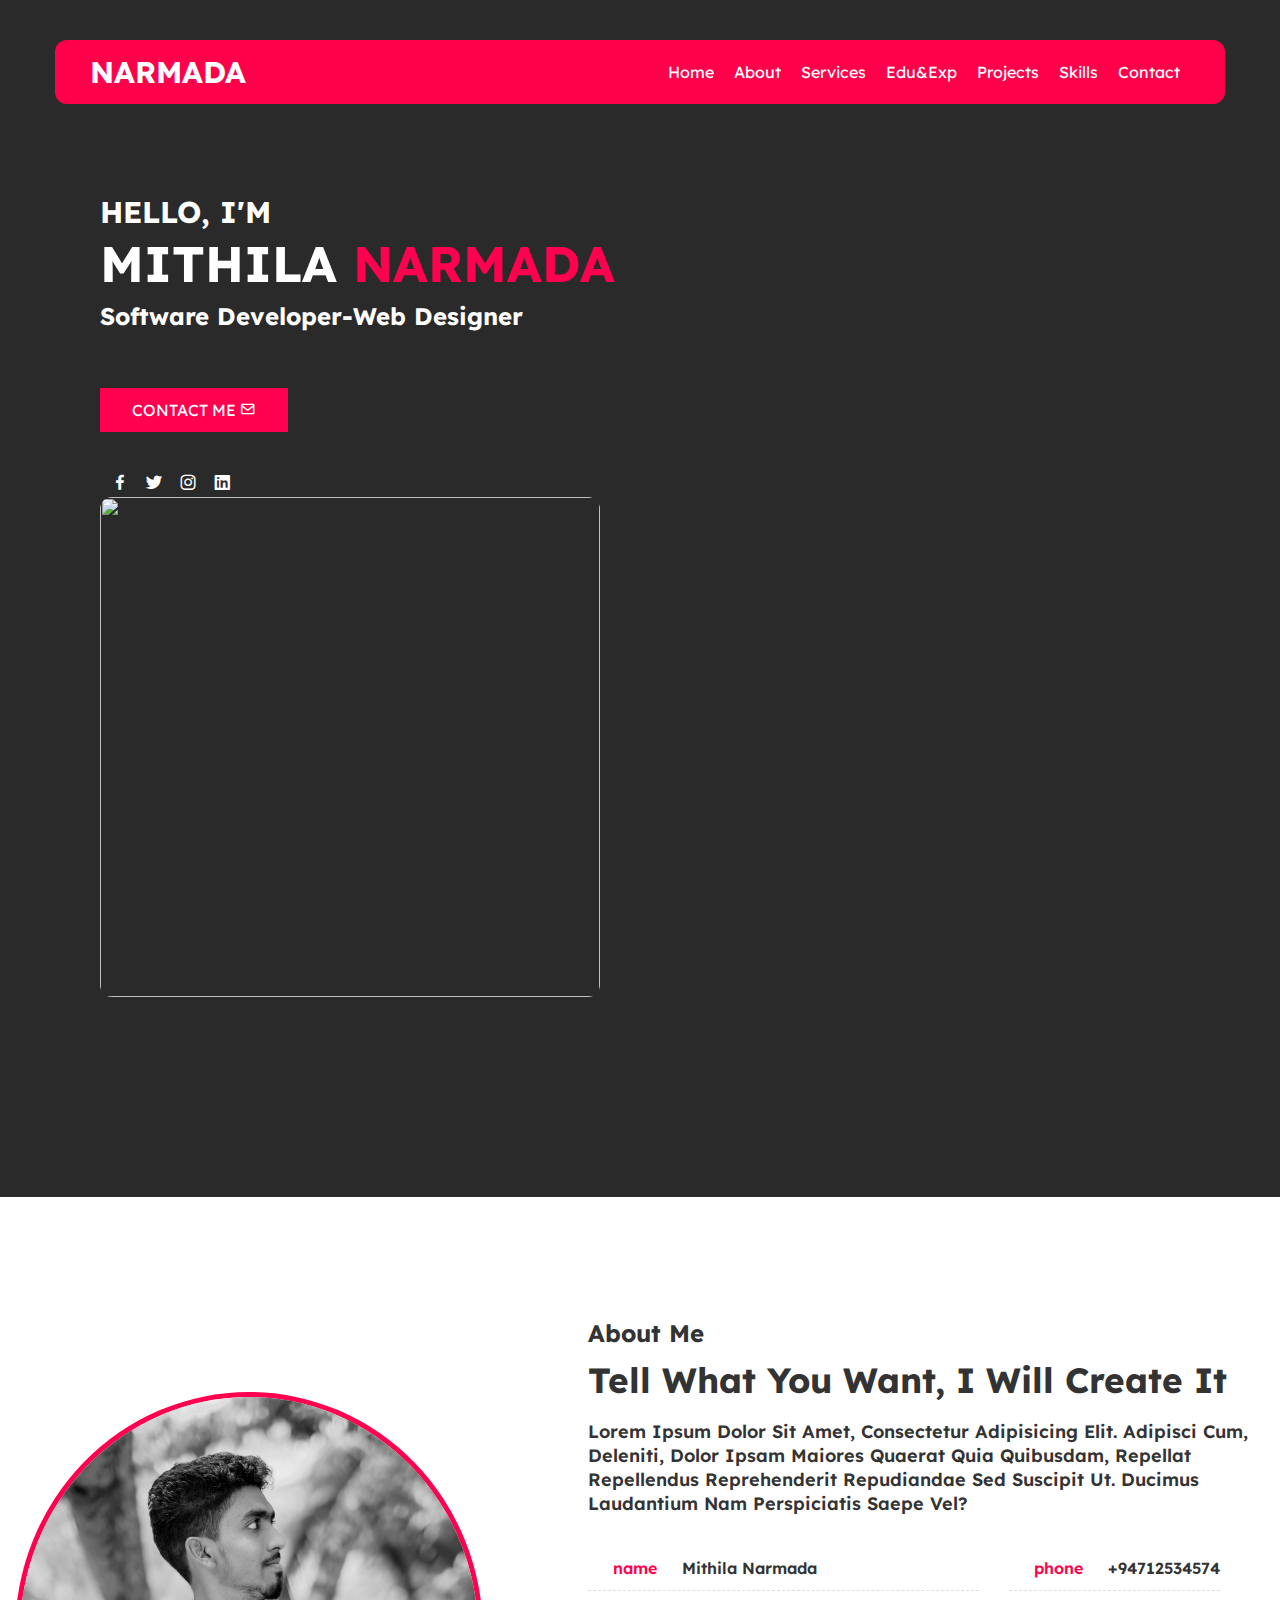
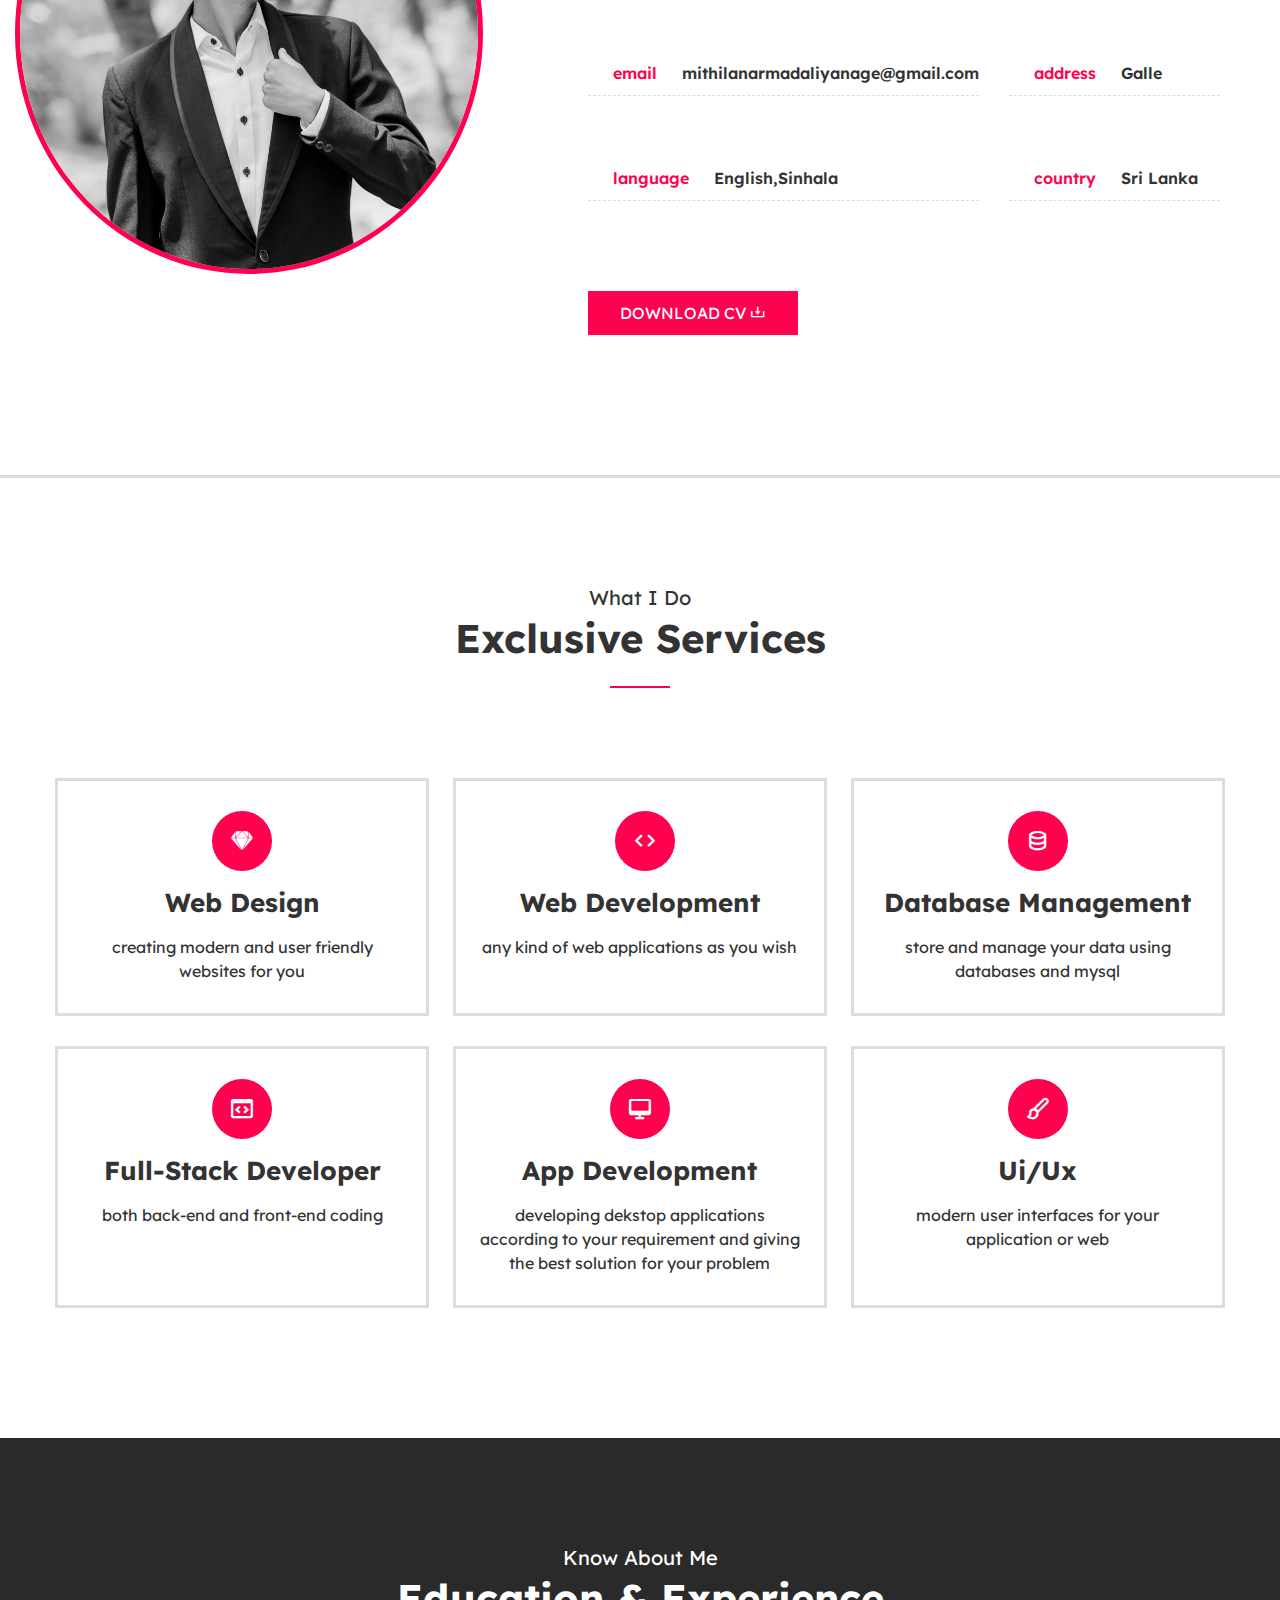
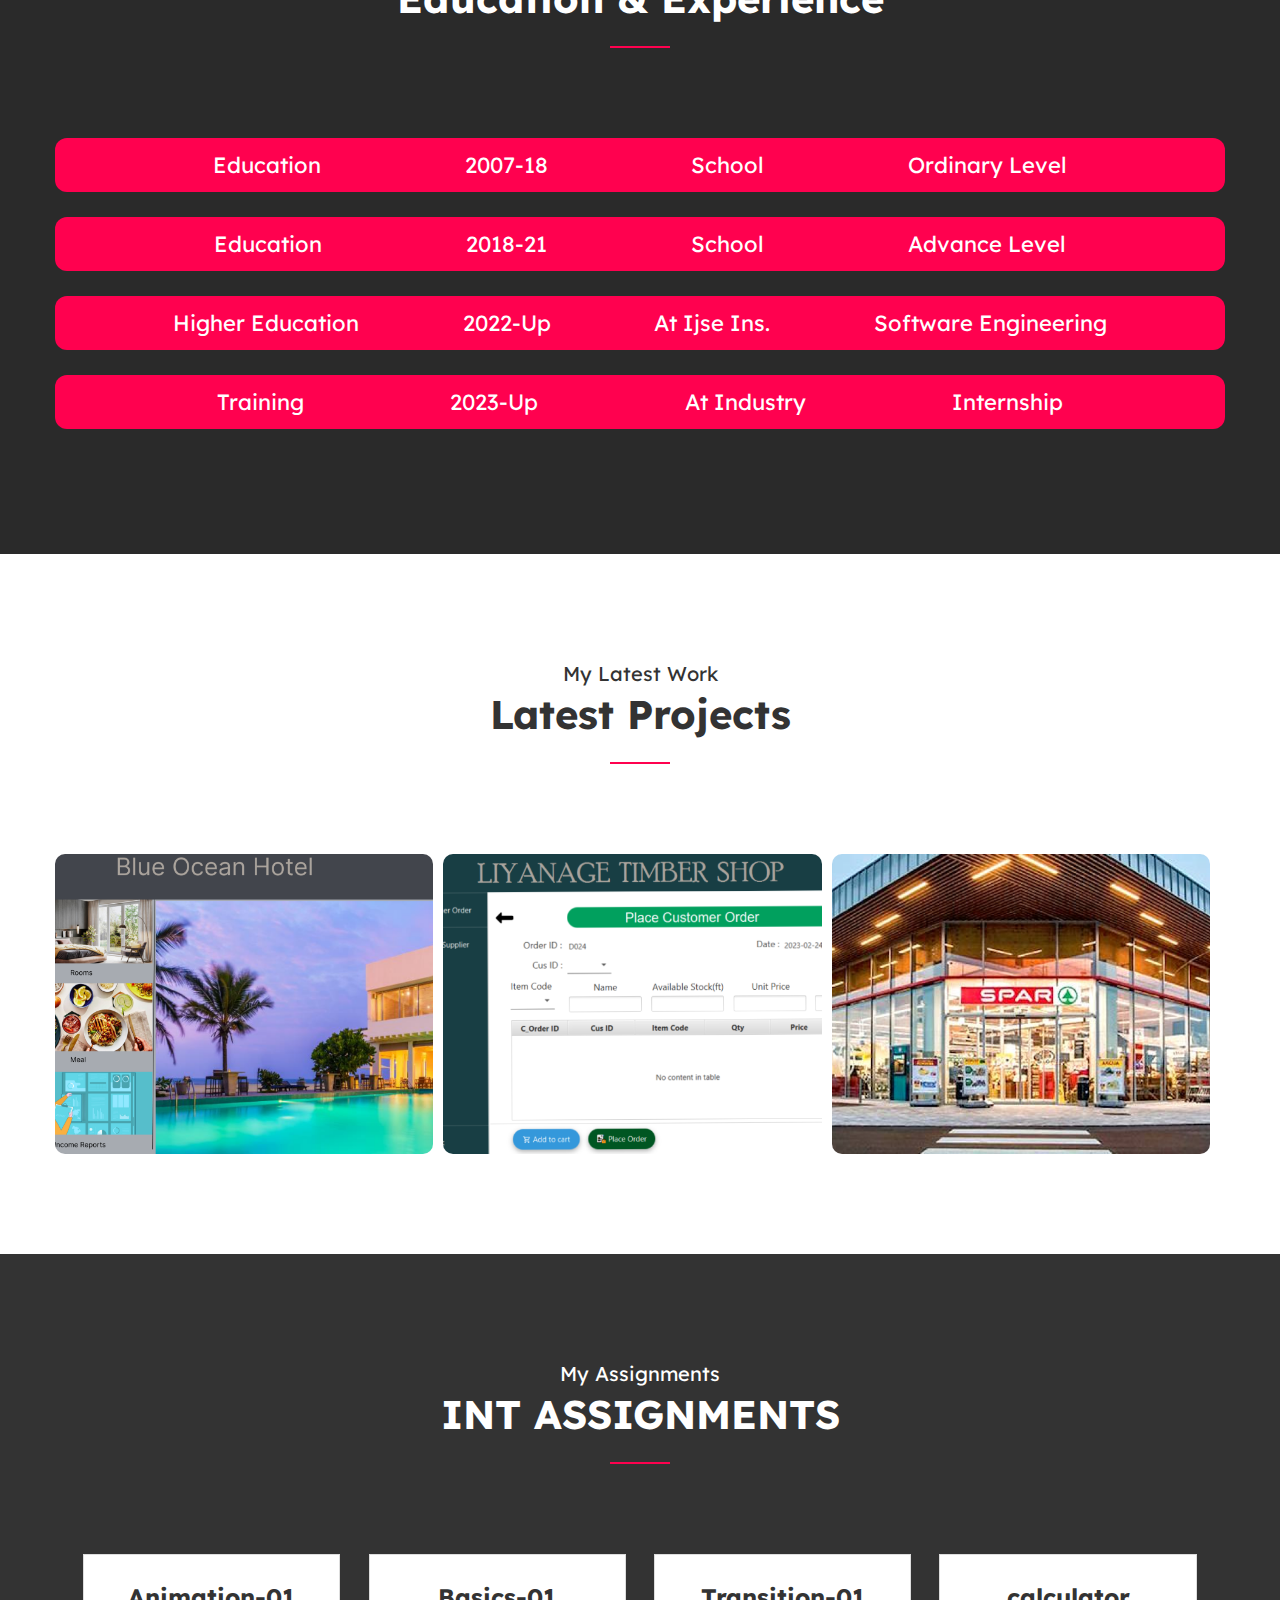
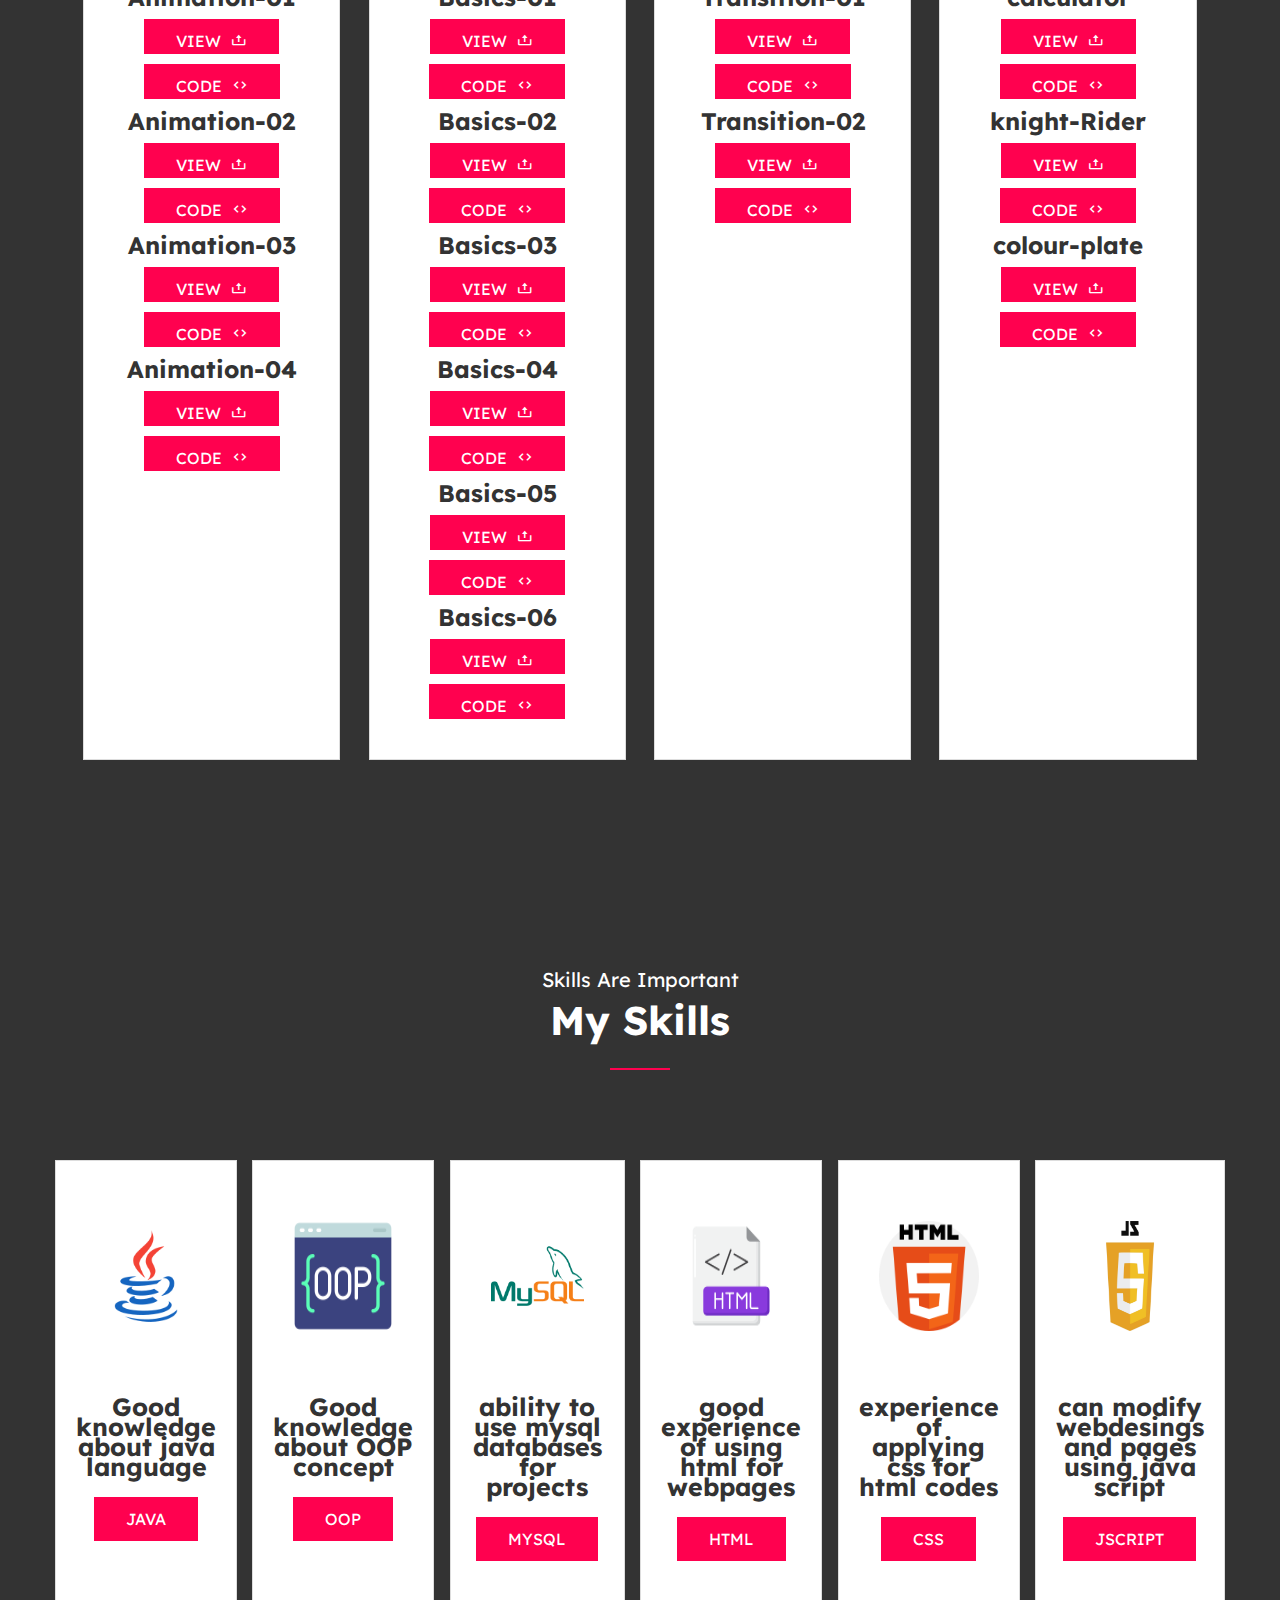
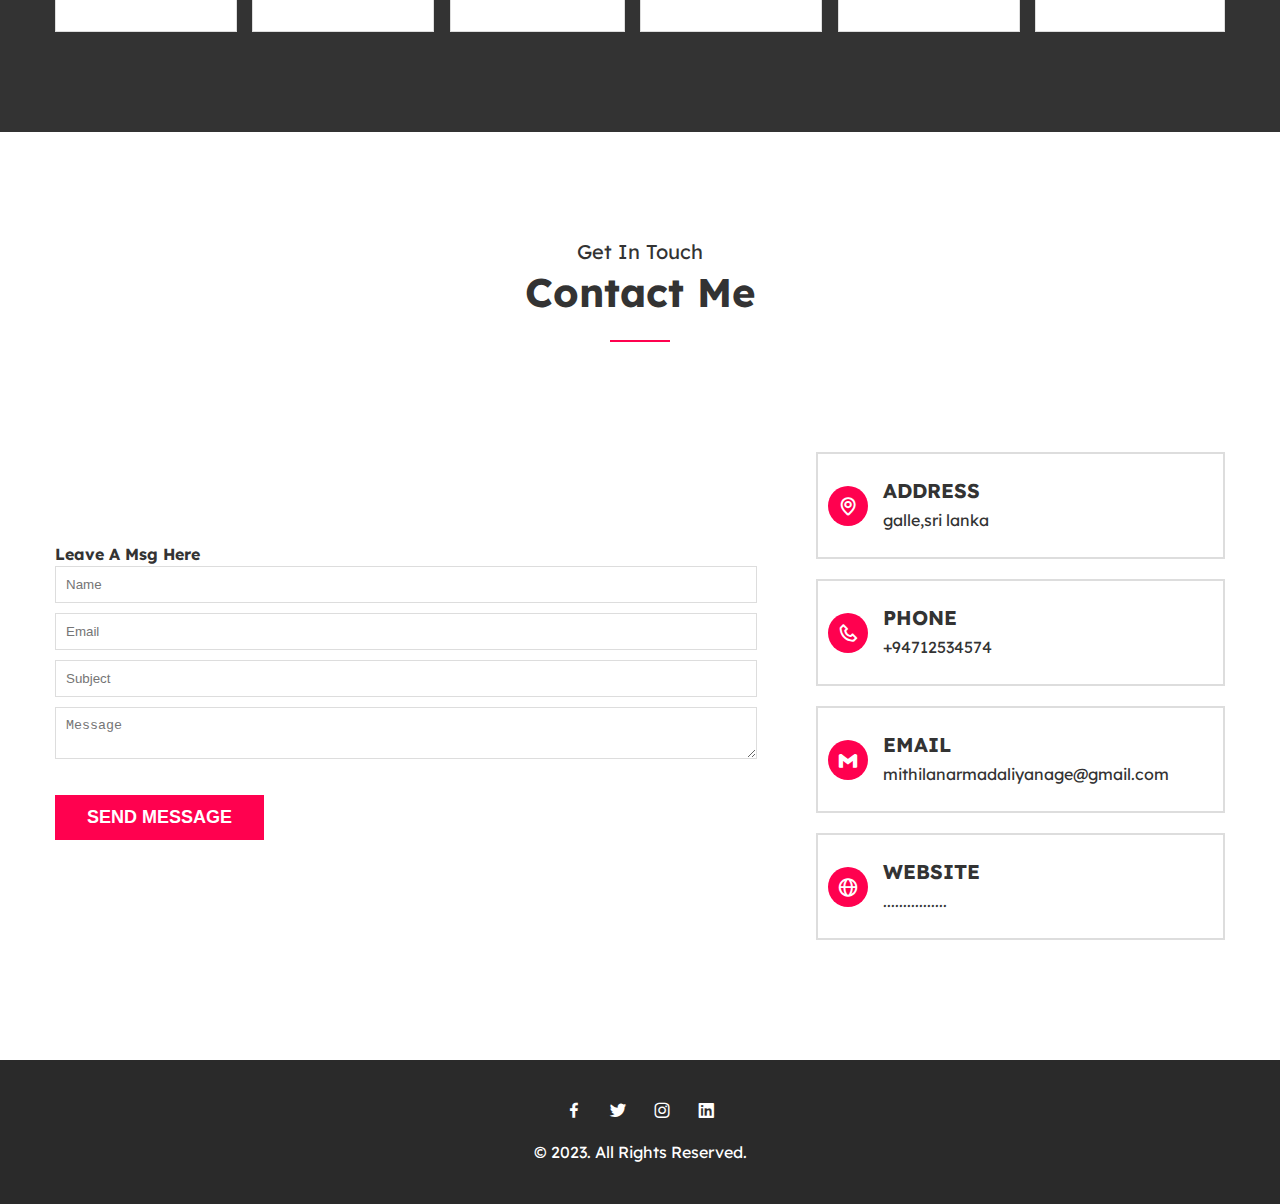
==== index.html @ ab028c6e "add assignment section" ====
<!DOCTYPE html>
<html lang="en">
<head>
    <meta charset="UTF-8">
    <title>My Profile</title>
    <link href='https://unpkg.com/boxicons@2.1.4/css/boxicons.min.css' rel='stylesheet'>
    <link rel="stylesheet" href="style.css">

</head>
<body>

<header class="header-area">
    <div class="container">
        <div class="header">
            <a href="index.html" class="logo">Narmada</a>
            <ul>
                <li><a href="#home">Home</a></li>
                <li><a href="#about">About</a></li>
                <li><a href="#services">Services</a></li>
                <li><a href="#education">Edu&Exp</a></li>
                <li><a href="#projects">Projects</a></li>
                <li><a href="#skills">Skills</a></li>
                <li><a href="#contact">Contact</a></li>
            </ul>
            <span class="menu-icon"><i class='bx bx-menu' ></i>
            </span>
        </div>
    </div>
</header>

<section class="background-area" style="" id="home">
    <div class="container">
        <div class="background">
            <div class="background-content">
                <h6>hello, i'm </h6>
                <h2>Mithila <span>Narmada</span></h2>
                <h5>software developer-web designer</h5>
                <p></p>
                <a href="#contact" class="btn">Contact Me <i class='bx bx-envelope'></i></a>
                <div class="social-link">
                    <a href="https://www.facebook.com/mithila.narmada.3/"><i class='bx bxl-facebook'></i></a>
                    <a href="https://twitter.com/Mithila_Narmada"><i class='bx bxl-twitter' ></i></a>
                    <a href="https://www.instagram.com/mithila_narmada/"><i class='bx bxl-instagram' ></i></a>
                    <a href="https://www.linkedin.com/in/mithila-narmada-a9ba9b265/"><i class='bx bxl-linkedin-square'></i></a>
                </div>
            </div>
            <div class="background-image">
                <img src="assests/IMG_3001.png" height="500px;" width="500px;" alt="">
            </div>
        </div>
    </div>
</section>

<section class="about-area" id="about">
    <div class="container">
        <div class="about">
            <div class="about-image">
            <img src="assests/Picsart_23-06-10_08-38-00-484.jpg" border-radius="50%" alt="">
        </div>
            <div class="about-content">
                <br>
                <h5>about me</h5>
                <h2>Tell What you Want,
                    I will Create It</h2>
                <p>Lorem ipsum dolor sit amet, consectetur adipisicing elit. Adipisci cum, deleniti, dolor ipsam maiores quaerat quia quibusdam, repellat repellendus reprehenderit repudiandae sed suscipit ut. Ducimus laudantium nam perspiciatis saepe vel?</p>
                    <div class="about-info">
                     <ul>
                    <li><span>name</span>Mithila Narmada</li>
                    <li><span>email</span>mithilanarmadaliyanage@gmail.com</li>
                    <li><span>language</span>English,Sinhala</li>

                    </ul>
                    <ul>
                    <li><span>phone</span>+94712534574</li>
                    <li><span>address</span>Galle</li>
                    <li><span>country</span>Sri Lanka</li>
                    </ul>
                </div>
                <a href="" class="btn">Download CV <i class='bx bx-download'></i></a>
            </div>
        </div>
    </div>
</section>

<section class="services-area" id="services">
    <div class="container">
        <div class="section-title">
            <span>What i do</span>
            <h4>exclusive services</h4>
        </div>
        <div class="services">
            <div class="single-service">
                <i class='bx bxl-sketch'></i>
                <h4>web design</h4>
                <p>creating modern and user friendly websites for you</p>
            </div>

            <div class="single-service">
                <i class='bx bx-code' ></i>
                <h4>web development</h4>
                <p>any kind of web applications as you wish</p>
            </div>

            <div class="single-service">
                <i class='bx bx-data' ></i>
                <h4>database management</h4>
                <p>store and manage your data using databases and mysql</p>
            </div>

            <div class="single-service">
                <i class='bx bx-code-block'></i>
                <h4>Full-stack developer </h4>
                <p>both back-end and front-end coding</p>
            </div>

            <div class="single-service">
                <i class='bx bx-desktop' ></i>
                <h4>App development</h4>
                <p>developing dekstop applications according to your requirement and giving the best solution for your problem</p>
            </div>

            <div class="single-service">
                <i class='bx bx-paint' ></i>
                <h4>ui/ux</h4>
                <p>modern user interfaces for your application or web</p>
            </div>
        </div>
    </div>
</section>

<section class="education-area" id="education">
    <div class="container">
        <div class="section-title">
            <span>Know about me</span>
            <h4>education & experience</h4>
        </div>
        <div class="education">
            <div class="single-education">
                <span>education</span>
                <span>2007-18</span>
                <span>School</span>
                <span>ordinary level</span>
            </div>
            <div class="single-education">
                <span>education</span>
                <span>2018-21</span>
                <span>School</span>
                <span>Advance level</span>
            </div>
            <div class="single-education">
                <span>Higher Education</span>
                <span>2022-Up</span>
                <span>at ijse ins.</span>
                <span>software engineering</span>
            </div>
            <div class="single-education">
                <span>Training</span>
                <span>2023-Up</span>
                <span>at industry</span>
                <span>Internship</span>
            </div>
        </div>
    </div>
</section>

<section class="projects-area" id="projects">
    <div class="container">
        <div class="section-title">
            <span>my latest work</span>
            <h4>latest projects</h4>
        </div>
        <div class="projects">
            <div class="single-project" style="background-image:url('assests/img.png');">
                <div class="project-content">
                    <i class='bx bx-link-external' ></i>
                    <h4>Blue Ocean Hotel</h4>
                    <p>hhhhhhhhhhhhhhhhh hhhhhhhhhhhhhhh hhhhhhhhhhhhhhhhh</p>
                </div>
            </div>

            <div class="single-project" style="background-image:url('assests/img_1.png');">
                <div class="project-content">
                    <i class='bx bx-link-external' ></i>
                    <h4>Timber Shop</h4>
                    <p>hhhhhhhhhhhhhhhhh hhhhhhhhhhhhhhh hhhhhhhhhhhhhhhhh</p>
                </div>
            </div>

            <div class="single-project" style="background-image:url('assests/img_2.png');">
                <div class="project-content">
                    <i class='bx bx-link-external' ></i>
                    <h4>Thogakade MVC</h4>
                    <p>hhhhhhhhhhhhhhhhh hhhhhhhhhhhhhhh hhhhhhhhhhhhhhhhh</p>
                </div>
            </div>
        </div>
    </div>
</section>


<section class="assignment-area" id="assignments">
    <div class="container">
        <div class="section-title">
            <span>my assignments</span>
            <h4>INT ASSIGNMENTS</h4>
        </div>

        <div class="assignments">
            <div class="assignment-form">
                <div class="single-assignment">
                    <h2>Animation-01</h2><span><a href="" class="button">view<i class='bx bx-upload'></i></a><a href="" class="button">code<i class='bx bx-code' ></i></a></span>
                    <h2>Animation-02</h2><span><a href="" class="button">view<i class='bx bx-upload'></i></a><a href="" class="button">code<i class='bx bx-code' ></i></a></span>
                    <h2>Animation-03</h2><span><a href="" class="button">view<i class='bx bx-upload'></i></a><a href="" class="button">code<i class='bx bx-code' ></i></a></span>
                    <h2>Animation-04</h2><span><a href="" class="button">view<i class='bx bx-upload'></i></a><a href="" class="button">code<i class='bx bx-code' ></i></a></span>
                </div>
                <div class="single-assignment">
                    <h2>Basics-01</h2><span><a href="" class="button">view<i class='bx bx-upload'></i></a><a href="" class="button">code<i class='bx bx-code' ></i></a></span>
                    <h2>Basics-02</h2><span><a href="" class="button">view<i class='bx bx-upload'></i></a><a href="" class="button">code<i class='bx bx-code' ></i></a></span>
                    <h2>Basics-03</h2><span><a href="" class="button">view<i class='bx bx-upload'></i></a><a href="" class="button">code<i class='bx bx-code' ></i></a></span>
                    <h2>Basics-04</h2><span><a href="" class="button">view<i class='bx bx-upload'></i></a><a href="" class="button">code<i class='bx bx-code' ></i></a></span>
                    <h2>Basics-05</h2><span><a href="" class="button">view<i class='bx bx-upload'></i></a><a href="" class="button">code<i class='bx bx-code' ></i></a></span>
                    <h2>Basics-06</h2><span><a href="" class="button">view<i class='bx bx-upload'></i></a><a href="" class="button">code<i class='bx bx-code' ></i></a></span>
                </div>
                <div class="single-assignment">
                    <h2>Transition-01</h2><span><a href="" class="button">view<i class='bx bx-upload'></i></a><a href="" class="button">code<i class='bx bx-code' ></i></a></span>
                    <h2>Transition-02</h2><span><a href="" class="button">view<i class='bx bx-upload'></i></a><a href="" class="button">code<i class='bx bx-code' ></i></a></span>
                    <!--<h2>Animation-01</h2><span><a href="" class="button">view</a><a href="" class="button">code</a></span>
                    <h2>Animation-01</h2><span><a href="" class="button">view</a><a href="" class="button">code</a></span>-->
                </div>
                <div class="single-assignment">
                    <h2>calculator</h2><span><a href="" class="button">view<i class='bx bx-upload'></i></a><a href="" class="button">code<i class='bx bx-code' ></i></a></span>
                    <h2>knight-Rider</h2><span><a href="" class="button">view<i class='bx bx-upload'></i></a><a href="" class="button">code<i class='bx bx-code' ></i></a></span>
                    <h2>colour-plate</h2><span><a href="" class="button">view<i class='bx bx-upload'></i></a><a href="" class="button">code<i class='bx bx-code' ></i></a></span>
                    <!--<h2>Animation-01</h2><span><a href="" class="button">view</a><a href="" class="button">code</a></span>-->
                </div>
               <!-- <div class="single-assignment">
                    <h2>Animation-01</h2><span><a href="" class="button">view</a><a href="" class="button">code</a></span>
                    <h2>Animation-01</h2><span><a href="" class="button">view</a><a href="" class="button">code</a></span>
                    <h2>Animation-01</h2><span><a href="" class="button">view</a><a href="" class="button">code</a></span>
                    <h2>Animation-01</h2><span><a href="" class="button">view</a><a href="" class="button">code</a></span>
                </div>-->


            </div>
        </div>


    </div>
</section>


<section class="skills-area" id="skills">
    <div class="container">
        <div class="section-title">
            <span>skills are important</span>
            <h4>My Skills</h4>
        </div>
        <div class="skills">
            <div class="single-skill">
                <img  src="assests/icons8-java-144.png" class="skill-image">
                <h4>Good knowledge about java language</h4>
                <a href="" class="btn">java</a>
            </div>

            <div class="single-skill">
                <img  src="assests/icons8-object-100.png" class="skill-image">
                <h4>Good knowledge about OOP concept</h4>
                <a href="" class="btn">OOP</a>
            </div>

            <div class="single-skill">
                <img  src="assests/icons8-mysql-logo-144.png" class="skill-image">
                <h4>ability to use mysql databases for projects</h4>
                <a href="" class="btn">mysql</a>
            </div>

            <div class="single-skill">
                <img  src="assests/icons8-html-100.png" class="skill-image">
                <h4>good experience of using html for webpages</h4>
                <a href="" class="btn">html</a>
            </div>

            <div class="single-skill">
                <img  src="assests/html-5.png" class="skill-image">
                <h4>experience of applying css for html codes</h4>
                <a href="" class="btn"> css</a>
            </div>

            <div class="single-skill">
                <img  src="assests/JavaScript-logo.jpg" class="skill-image">
                <h4>can modify webdesings and pages using java script</h4>
                <a href="" class="btn">jscript</a>
            </div>
        </div>
    </div>
</section>

<section class="contact-area" id="contact">
    <div class="container">
        <div class="section-title">
            <span>get in touch</span>
            <h4>contact me</h4>
        </div>
        <div class="contact">
            <div class="contact-form">
                <h4>Leave A Msg Here</h4>
                <form>
                    <input type="text" placeholder="Name">
                    <input type="email"  placeholder="Email" >
                    <input type="text" placeholder="Subject">
                    <textarea placeholder="Message"></textarea>
                    <input type="submit" value="Send Message" class="btn">
                </form>
            </div>
            <div class="contact-info">
                <div class="single-contact">
                    <i class='bx bx-map' ></i>
                    <h4>address<span>Galle,Sri Lanka</span></h4>
                </div>

                <div class="single-contact">
                    <i class='bx bx-phone' ></i>
                    <h4>phone<span>+94712534574</span></h4>
                </div>

                <div class="single-contact">
                    <i class='bx bxl-gmail' ></i>
                    <h4>email<span>mithilanarmadaliyanage@gmail.com</span></h4>
                </div>

                <div class="single-contact">
                    <i class='bx bx-globe' ></i>
                    <h4>website<span>................</span></h4>
                </div>
            </div>

        </div>


    </div>
</section>

<footer class="footer-area">
    <div class="container">
       <a href="https://www.facebook.com/mithila.narmada.3/"><i class='bx bxl-facebook' ></i></a>
        <a href="https://twitter.com/Mithila_Narmada"><i class='bx bxl-twitter' ></i></a>
        <a href="https://www.instagram.com/mithila_narmada/"><i class='bx bxl-instagram' ></i></a>
        <a href="https://www.linkedin.com/in/mithila-narmada-a9ba9b265/"><i class='bx bxl-linkedin-square' ></i></a>
        <p>&copy; 2023. all rights reserved.</p>
    </div>
</footer>
<script src="https://code.jquery.com/jquery-3.7.0.min.js" integrity="sha256-2Pmvv0kuTBOenSvLm6bvfBSSHrUJ+3A7x6P5Ebd07/g=" crossorigin="anonymous"></script>
<script src="main.js"></script>
</body>
</html>
---- style.css ----
@import url('https://fonts.googleapis.com/css2?family=Lexend:wght@400;500;600;700;800&display=swap');

*{
margin:0;
padding:0;
box-sizing: border-box;
text-decoration:none;
scroll-behavior: smooth;
}


img{
max-width: 100%;
border-radius: 12px;
}

.container{
width :1170px;
margin: 0 auto;
}

body{
font-family: 'Lexend', sans-serif;
font-size: 16px;
line-height:24px;
font-weight: 400;
color: #333;
}

.header {
    background-color: #ff014b;
    padding: 20px 35px;
    border-radius: 12px;
    display: flex;
    justify-content: space-between;
    align-items: center;
}

.header-area{
position:absolute;
left:0;
right:0;
z-index:9;
top:40px;

}


.logo {
    text-transform: uppercase;
    color: #fff;
    font-size: 30px;
    font-weight: 700;
}

.header ul {
    list-style: none;
    display: flex;
}

.header ul li {
    margin: 0 10px;
}

.header ul li a {
    color: #fff;
    transition: .3s;
}

.header ul li a:hover {
   color:#333;

}

.social-link a{
font-size: 20px;
color: #fff;
margin-left: 10px;
transition: .3s;
}
.social-link a:hover{
color: #333;
}
.menu-icon i{
color:#fff;
font-size;25px;
cursor:pointer;
}
.menu-icon{
display:none;
}
.background-area {
    padding: 200px 100px;
    background-size: cover;
    background-position: center;
    background-color: #2a2a2a;
    color: #fff;
    transition:.3s;
}
.header-area.sticky {
     top: 0;
    position: fixed;
    background-color: #ff014f;
}
.background {
    display: flex;
    align-items: center;
    flex-wrap: wrap;
    justify-content: space-between;
}
.background-image {
    flex-basis: 40%;
    height:500px;
    width:500px;


}
.background-content {
    flex-basis: 60%;
}
.background-content h6 {
    text-transform: uppercase;
    font-size: 30px;
}
.background-content h2 {
    text-transform: uppercase;
    font-size: 50px;
    font-weight: 700;
    text-transform: uppercase;
    line-height: 80px;
}
.background-content h2 span {
    color:#ff014f;
}
.background-content h5 {
    text-transform: capitalize;
    font-size: 24px;
    margin-bottom:30px;
}
.background-content a{
margin-top:30px;
}

.btn{
display:inline-block;
background-color:#ff014f;
padding:8px 30px;
text-transform:uppercase;
color:#fff;
transition: .3s;
border: 2px solid transparent;
margin-bottom:40px;
}

.btn:hover{
background-color:transparent;
border-color:#ff014f;
}

.about-area {
    padding: 100px 0;
}
.about {
    display: flex;
    justify-content: space-between;
    align-items: center;
    flex-wrap: wrap;

}
.about img {
    border: 5px solid #ff014f;
    border-radius: 50%;
}
.about-image {
    flex-basis: 40%;
    position: relative;
    right:40px;
}
.about-content {
    flex-basis: 50%;
    position:relative;
    left:25px;
}
.about-content h5{

  font-size:24px;
  text-transform:capitalize;
  margin-bottom:15px;
}
.about-content h2{
  font-size:35px;
  line-height:40px;
  margin:10px 0 20px;
  text-transform:capitalize;
}
.about-info {
    display: flex;
    margin:20px 0;
}
.about-info ul{
   list-style:none;
   margin-right:30px;
    font-weight: 600;
}
.about-info ul li{
  border-bottom:1px dashed #ddd;
  padding-bottom:10px;
  margin-bottom:70px;
  text-transition:capitalize;
}
.about-info ul li span{
  color:#ff014f;
  margin:25px;
}

.about-content a:hover {
  color:#333;
}
.about-content p {
    font-size: 18px;
    text-transform: capitalize;
    font-weight: 600;
    margin-bottom:40px;
}

.services-area{
    border-top:3px solid #ddd;
    padding:100px 0;
}

.section-title {
    text-align: center;
    margin-bottom: 60px;
    padding-bottom: 30px;
}
.section-title span {
    display:block;
    text-transform:capitalize;
    font-size:20px;
    line-height:40px;
}
.section-title h4 {
   font-size:40px;
   text-transform:capitalize;
   line-height:40px;
   position:relative;
   display:inline-block;
   padding-bottom: 30px;
   }
 .section-title h4:before {
   position:absolute;
   content:"";
   width:60px;
   height:2px;
   background-color:#ff014f;
   bottom:0;
   left:50%;
   transform:translateX(-50%);
 }
 .services {
     display: flex;
     flex-wrap: wrap;
     justify-content: space-between;
 }
 .single-service {
     border: 3px solid #ddd;
     text-align: center;
     background-color: #fff;
     padding: 30px 20px;
     margin-bottom: 30px;
     flex-basis: 32%;
     transition: .3s;
 }
 .single-service i {
     font-size: 26px;
     color: #fff;
     background-color: #ff014f;
     width: 60px;
     height: 60px;
     line-height: 60px;
     border-radius: 50%;
 }
 .single-service h4 {
     margin: 20px 0;
     text-transform: capitalize;
     font-size: 26px;
 }
 .single-service:hover {
     border-color: #ff014f;
 }

.education-area{
    padding: 100px 0;
    background-color: #2a2a2a;
    color: #fff;
}

.single-education {
    background-color: #ff014f;
    border-radius: 12px;
    padding: 15px;
    margin-bottom: 25px;
    display: flex;
    justify-content: space-evenly;
}
.single-education span {
    text-transform: capitalize;
    font-size: 22px;
}


.projects-area {
    padding: 100px 0;
}
.projects {
    display: flex;
    flex-wrap: wrap;
}
.single-project {
    flex-basis: 32.33%;
    height: 300px;
    background-size: cover;
    background-position: center;
    position: relative;
    z-index: 2;
    margin-right: 10px;
    border-radius: 10px;
}
.project-content {
    display: flex;
    align-items: center;
    justify-content: center;
    height: 100%;
    width: 100%;
    flex-direction: column;
    text-align: center;
    position: relative;
    z-index: 2;
    visibility: hidden;
    opacity:0;
    transform:scale(0);
    transition: .3s;
    border-radius: 10px;
}
.project-content:before {
    position: absolute;
    content: "";
    width: 100%;
    height: 100%;
    background-color: #333;
    opacity: .9;
    z-index: -1;
     border-radius: 10px;
}
.project-content h4 {
    color: #fff;
    text-transform: capitalize;
    font-size: 28px;
}
.project-content i {
    color: #fff;
    font-size: 22px;
    border: 1px solid #ff014f;
    width: 40px;
    height: 40px;
    line-height: 40px;
    border-radius: 50%;
}
.project-content p {
    color: #fff;
    text-transform: capitalize;
}
.single-project:hover .project-content{
opacity:1;
visibility:visible;
transform:scale(1);
}

.skills-area{
    background-color: #333;
    color: #fff;
    padding: 100px 0;
}

.skills{
    display: flex;
    justify-content: space-between;
    flex-wrap: wrap;
}
.single-skill {
    text-align: center;
    background: #fff;
    border: 1px solid #ddd;
    padding: 30px 20px;
    color: #333;
    flex-basis: 15%;
}
.single-skill span {
    text-transform: uppercase;
    font-size: 22px;
    font-weight: 600;
}

.single-skill a:hover{
color:#333;
}
.single-skill a{
margin-top:20px
}
.single-skill h4{
font-size:25px;
line-height:20px;

}
img.skill-image {
    padding: 30px 20px;
    margin-bottom: 30px;
    width:150px;
    height:170px;
}

.contact-area {
    padi: 100px 0;
    padding: 100px 0;
}
.contact {
    display: flex;
    align-items: center;
    justify-content: space-between;
    flex-wrap: wrap;
}
.contact-form {
    flex-basis: 60%;
}
.contact-info {
    flex-basis: 35%;
}
.contact-info h4 {
    text-transform: uppercase;
    font-size: 20px;
    margin-bottom: 15px;
    margin-top: 15px;
}
.contact-form input {
    width: 100%;
    padding: 10px;
    border: 1px solid #ddd;
    margin-bottom: 10px;
}
.contact-form input, .contact-form textarea {
    width: 100%;
    padding: 10px;
    border: 1px solid #ddd;
    margin-bottom: 10px;
}
.contact-form input[type="submit"] {
    width: auto;
    padding: 10px 30px;
    font-weight: 700;
    font-size: 18px;
    border: 0;
    cursor: pointer;
    border:2px solid transparent;
    margin-top:20px;
}
.contact-form input[type="submit"]:hover {

    border: 2px solid #ff014f;
    color: #333;
}
.single-contact {
    display: flex;
    align-items: center;
    background-color: #fff;
    padding: 10px;
    border: 2px solid #ddd;
    margin: 20px 0;
}
.single-contact i {
    background-color: #ff014f;
    color: #fff;
    width: 40px;
    height: 40px;
    text-align: center;
    line-height: 40px;
    font-size: 22px;
    border-radius: 50%;
    margin-right: 15px;
}
.contact-info h4 span {
    display: block;
    font-size: 16px;
    text-transform: lowercase;
    font-weight: 400;
    margin-top: 5px;
}

.footer-area {
    text-align: center;
    background-color: #2a2a2a;
    padding: 40px 0;
}
.footer-area a {
    color: #fff;
    font-size: 20px;
    margin: 0 10px;
    transition: .3s;
}
.footer-area a:hover{
color:#ff014f;
}
.footer-area p {
    color: #fff;
    text-transform: capitalize;
    margin-top: 15px;
}
.assignment-form {
    display: flex;
    justify-content:space-evenly;
}
.single-assignment {
    padding: 20px;
    flex-basis: 20%;
}
.single-assignment {
    text-align: center;
        background: #fff;
        border: 1px solid #ddd;
        padding: 30px 20px;
        color: #333;
        flex-basis: 22%;

}
section#assignments {
    background-color: #333;
    color: #fff;
    padding: 100px 0;
}
a.button {
     display: inline-block;
     background-color: #ff014f;
     padding: 8px 30px;
     text-transform: uppercase;
     color: #fff;
     transition: .3s;
     border: 2px solid transparent;
     margin-bottom: 10px;
     height: 35px;
     text-align: center;
 }
 i.bx.bx-upload {
     margin-left: 10px;
 }
 i.bx.bx-code {
     margin-left: 10px;
 }
 .single-assignment h2 {
     margin-bottom: 10px;
 }

/* medium device */
 @media only screen and (min-width:992px) and (max-width:1200px){
    .container{
    width:970px;
    }
    .single-skill{
            padding:15px 5px;
            margin-top:5px;
            width: 144px;
            }
            img {
                width: 500px;
                height: 400px;
                margin-top: 20px;
                position: relative;
                right:150px;
            }
            .about-image {
                flex-basis: 40%;
                position: relative;
                left: 420px;
            }
            .single-project{
            margin-bottom:10px;
            flex-basis:48.33%;
            }
}

/* tablets*/
@media only screen and (min-width:768px) and (max-width:991px){
    .container{
    width:750px;
    }
    .menu-icon{
    display:block;
    }

    .header ul {
        list-style: none;
        display: flex;
        flex-direction: column;
        position: absolute;
        background-color: #2a2a2a;
        width: 100%;
        left: 0;
        top: -270px;
        text-align: center;
        transition: .3s;
    }
    .header ul.open{
    top:63px;
    }
    .header ul li a {
        margin: 5px 0;
        display: block;
        transition: .3s;
    }
     .header ul li a:hover {
            color:#ff014f;
        }
        .about {
            flex-direction: column;
        }
        .about-content {
            margin-top: 30px;
        }
       .about-image {
           position: relative;
           right: 0px;
       }
        .single-service {
            flex-basis: 49%;
        }
        .single-skill{
        padding:15px 5px;
        margin-top:5px;
        width: 144px;
        }
        .single-project{
        flex-basis:31.33%
        }
}
/* mobile devices */
@media only screen and (max-width:767px){
    .container{
    width:350px;
    }

     .menu-icon{
        display:block;
        }

        .header ul {
            list-style: none;
            display: flex;
            flex-direction: column;
            position: absolute;
            background-color: #2a2a2a;
            width: 100%;
            left: 0;
            top: -290px;
            text-align: center;
            transition: .3s;
        }
        .header ul.open{
        top:60px;
        }
        .header ul li a {
            margin: 5px 0;
            display: block;
            transition: .3s;
        }
         .header ul li a:hover {
                color:#ff014f;
            }

           .about-image {
               flex-basis: 100%;
               right:0px;
           }
           .background-image{
           width:300px;
           height:300px;
           position:relative;
           right:35px;
           }
           .background{
           flex-direction:column-reverse;
           }
           .about-info{
           flex-direction:column;
           }
           .about-content,.single-service,.contact-form,.contact-info,.background-content{
           flex-basis:100%;
           }
           .single-education{
           flex-direction:column;
           margin-bottom:30px;
           }
           .single-education span{
             margin:10px 0;
           }
           .single-project{
           flex-basis:100%;
           margin-bottom:25px;
           }

           .single-skill{
           flex-basis:100%;
           margin-bottom:20px;
           }

}
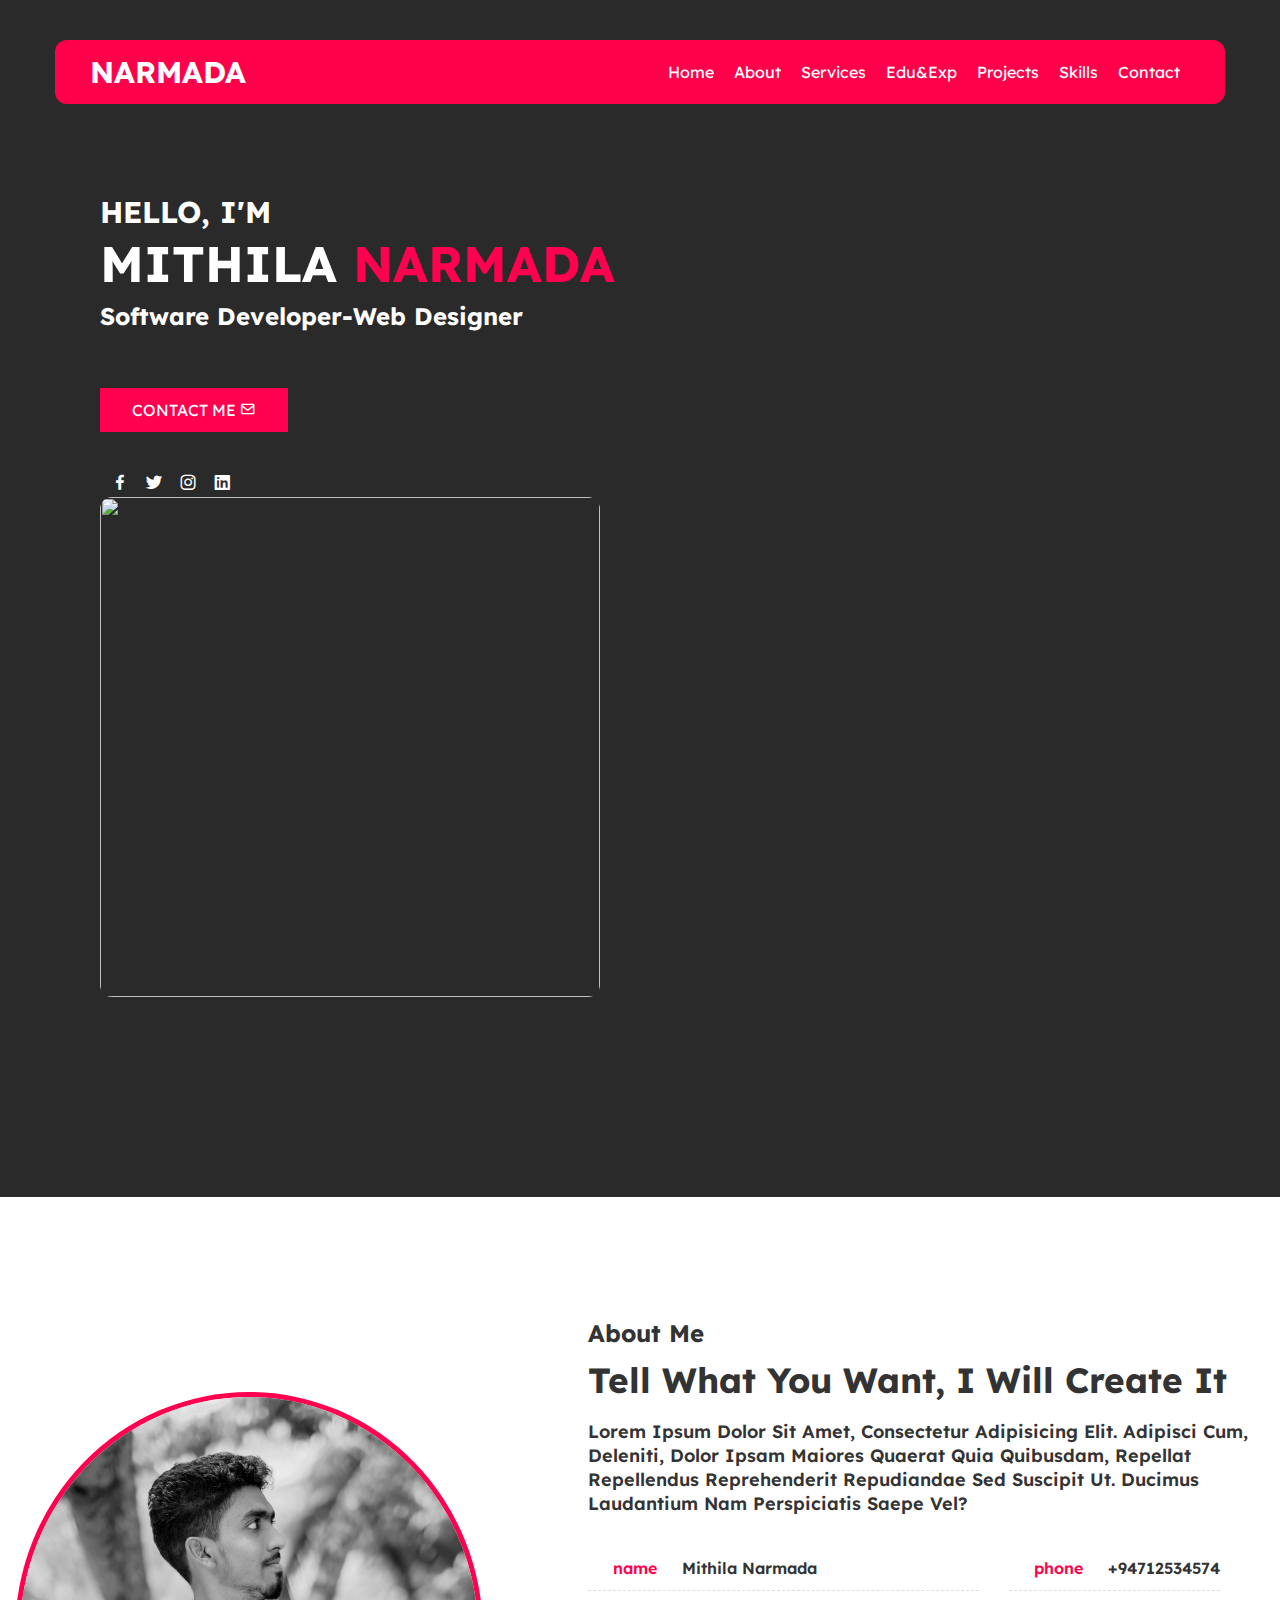
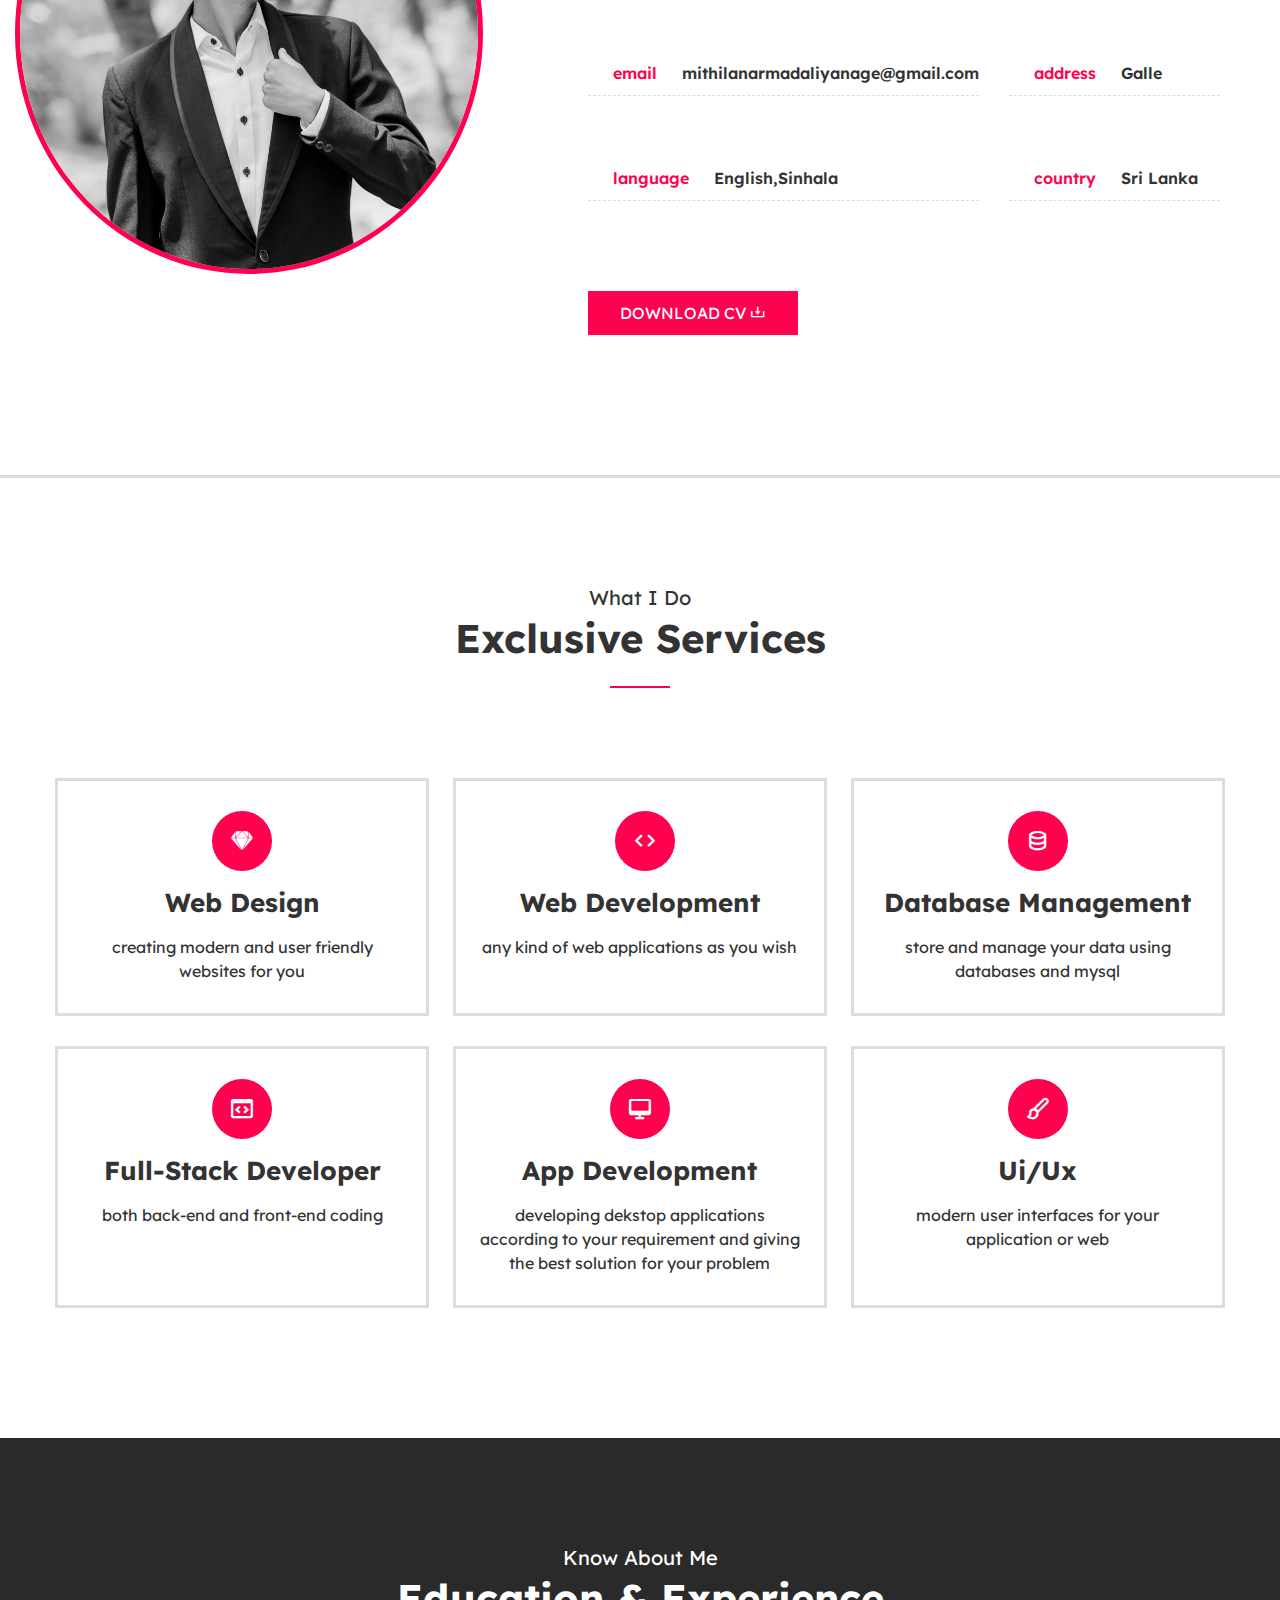
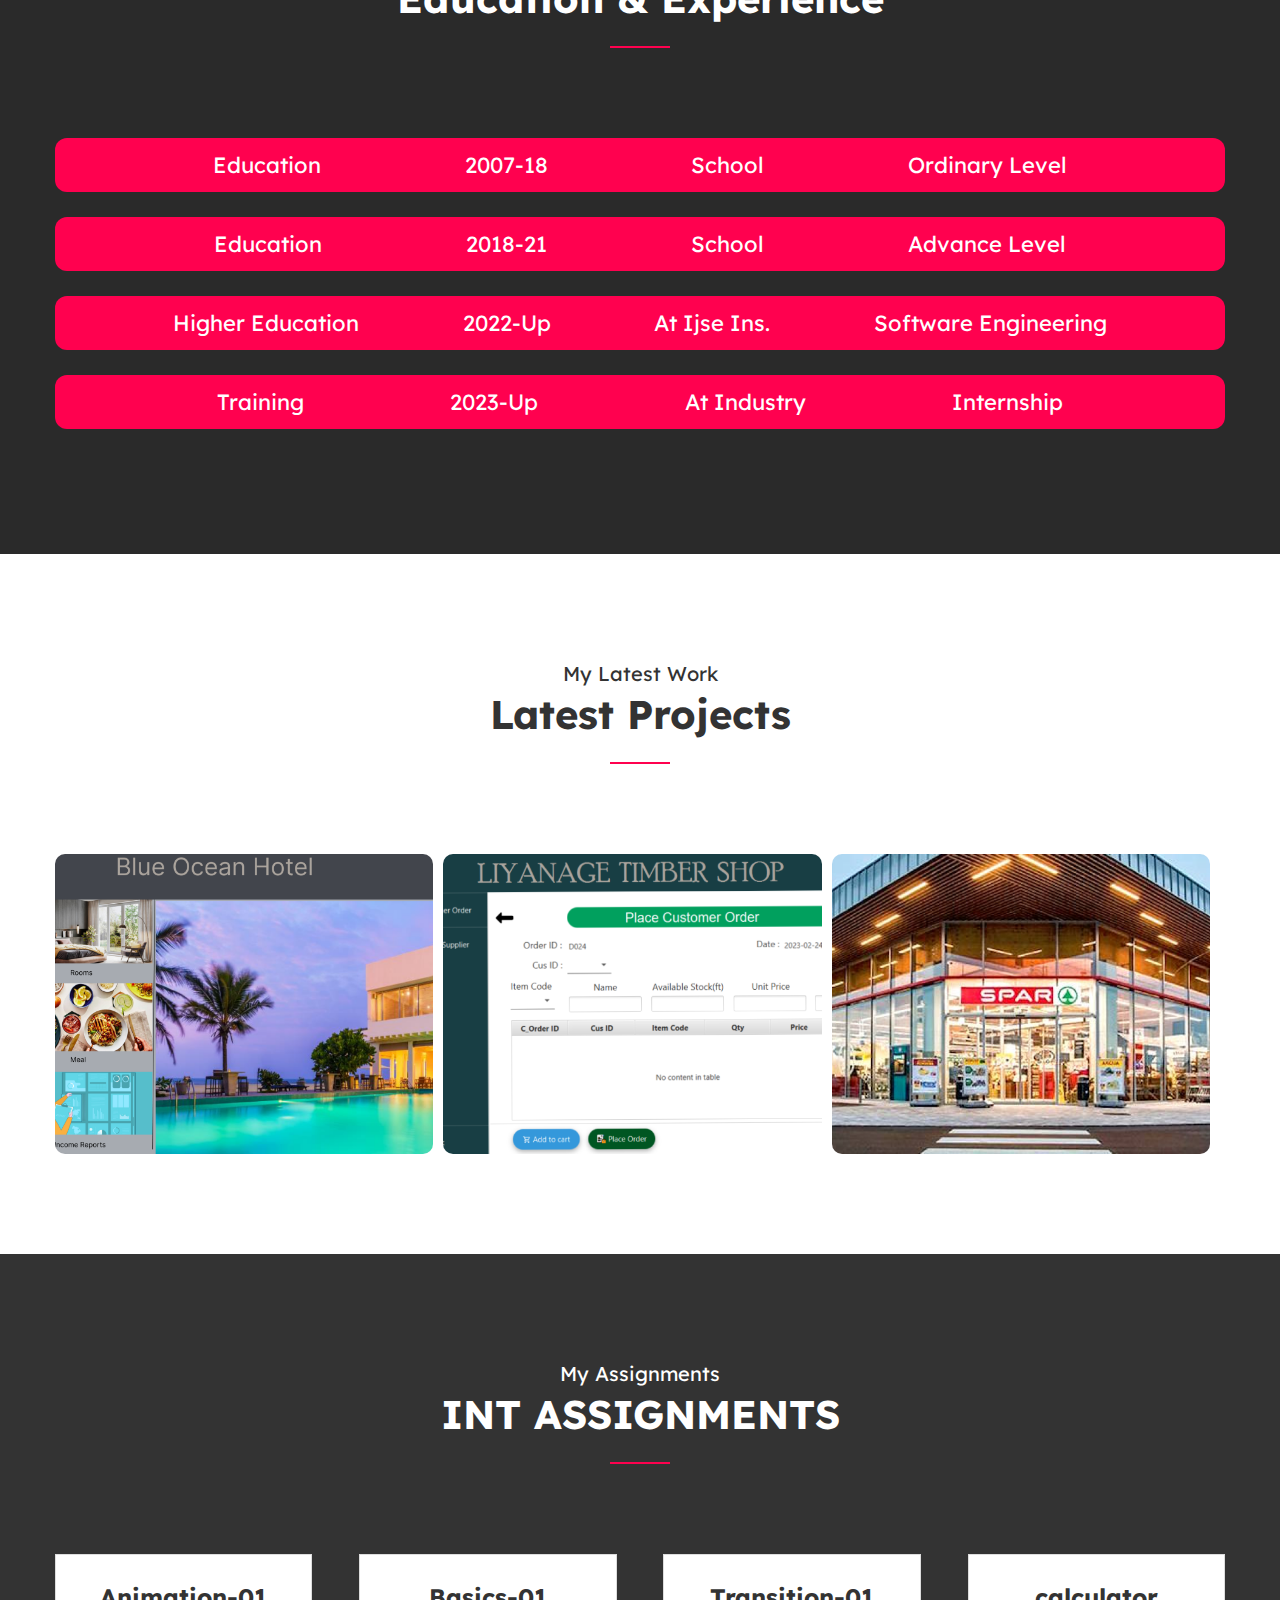
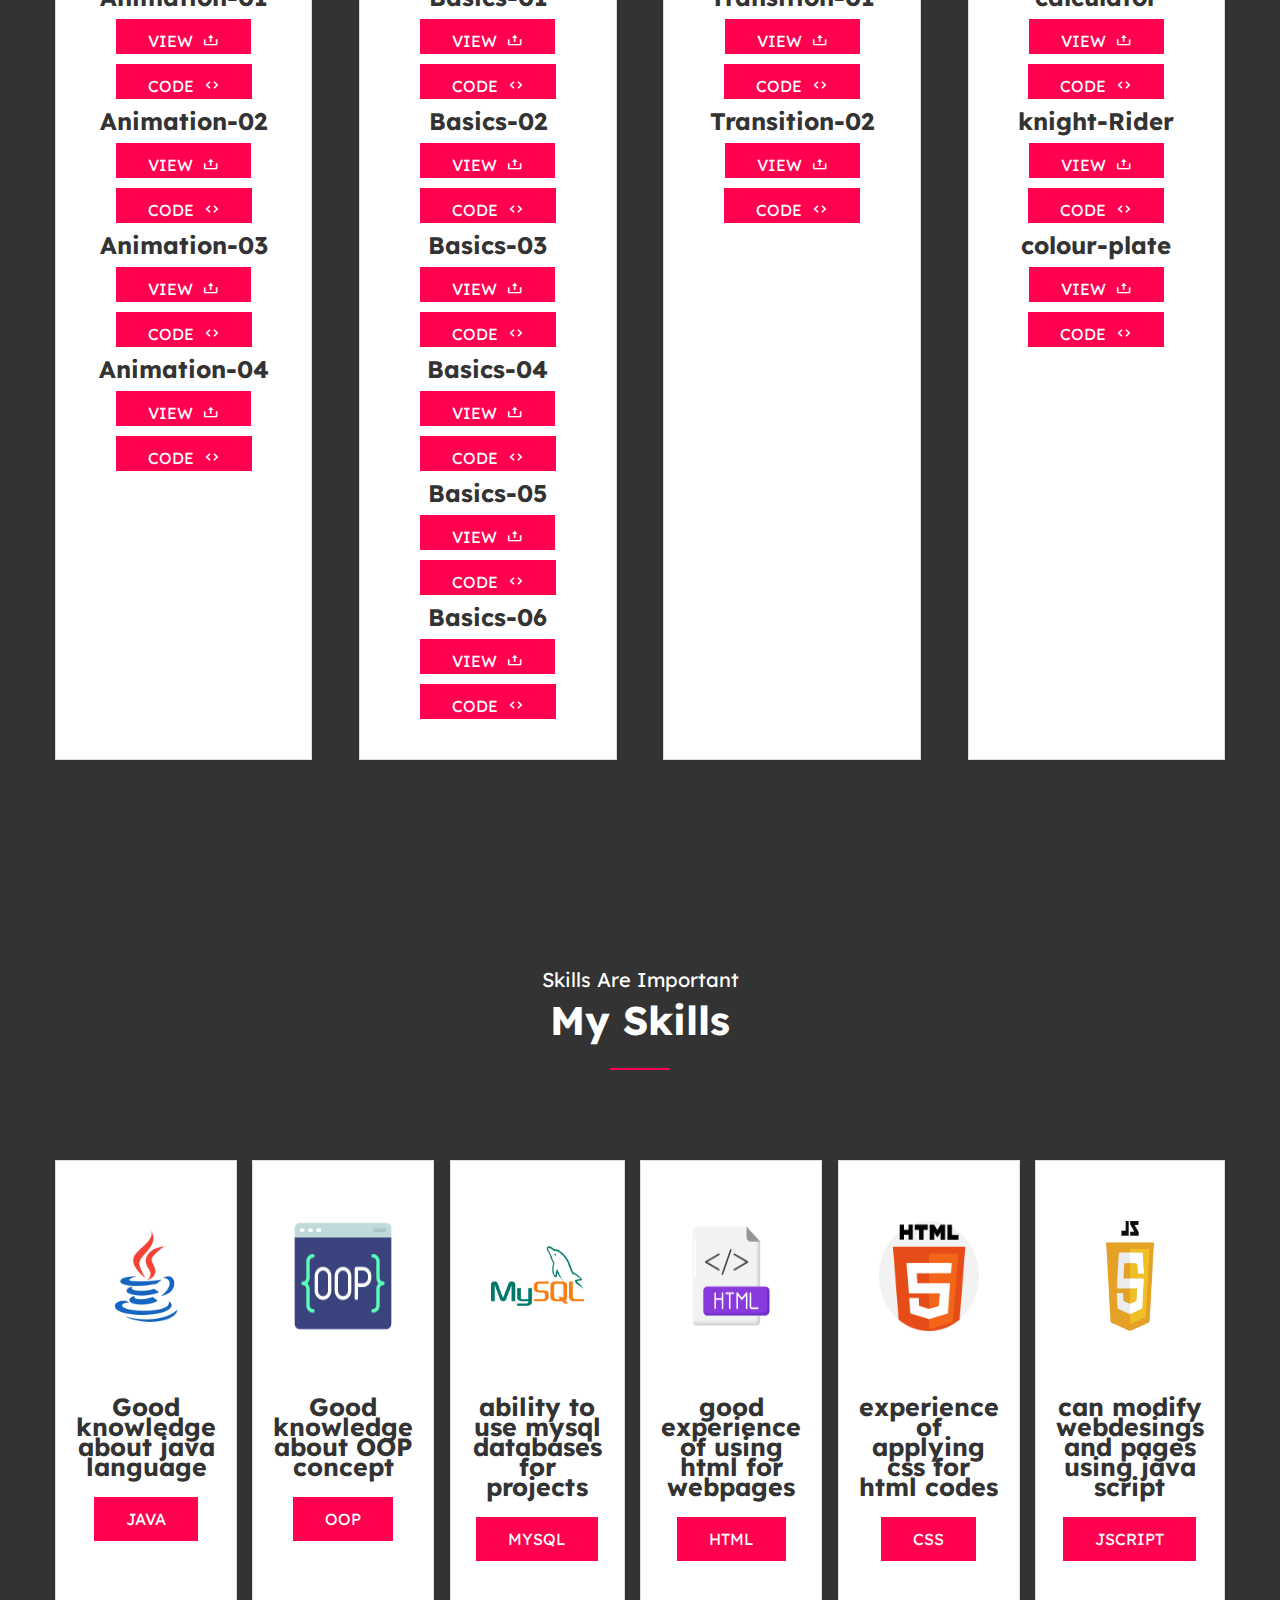
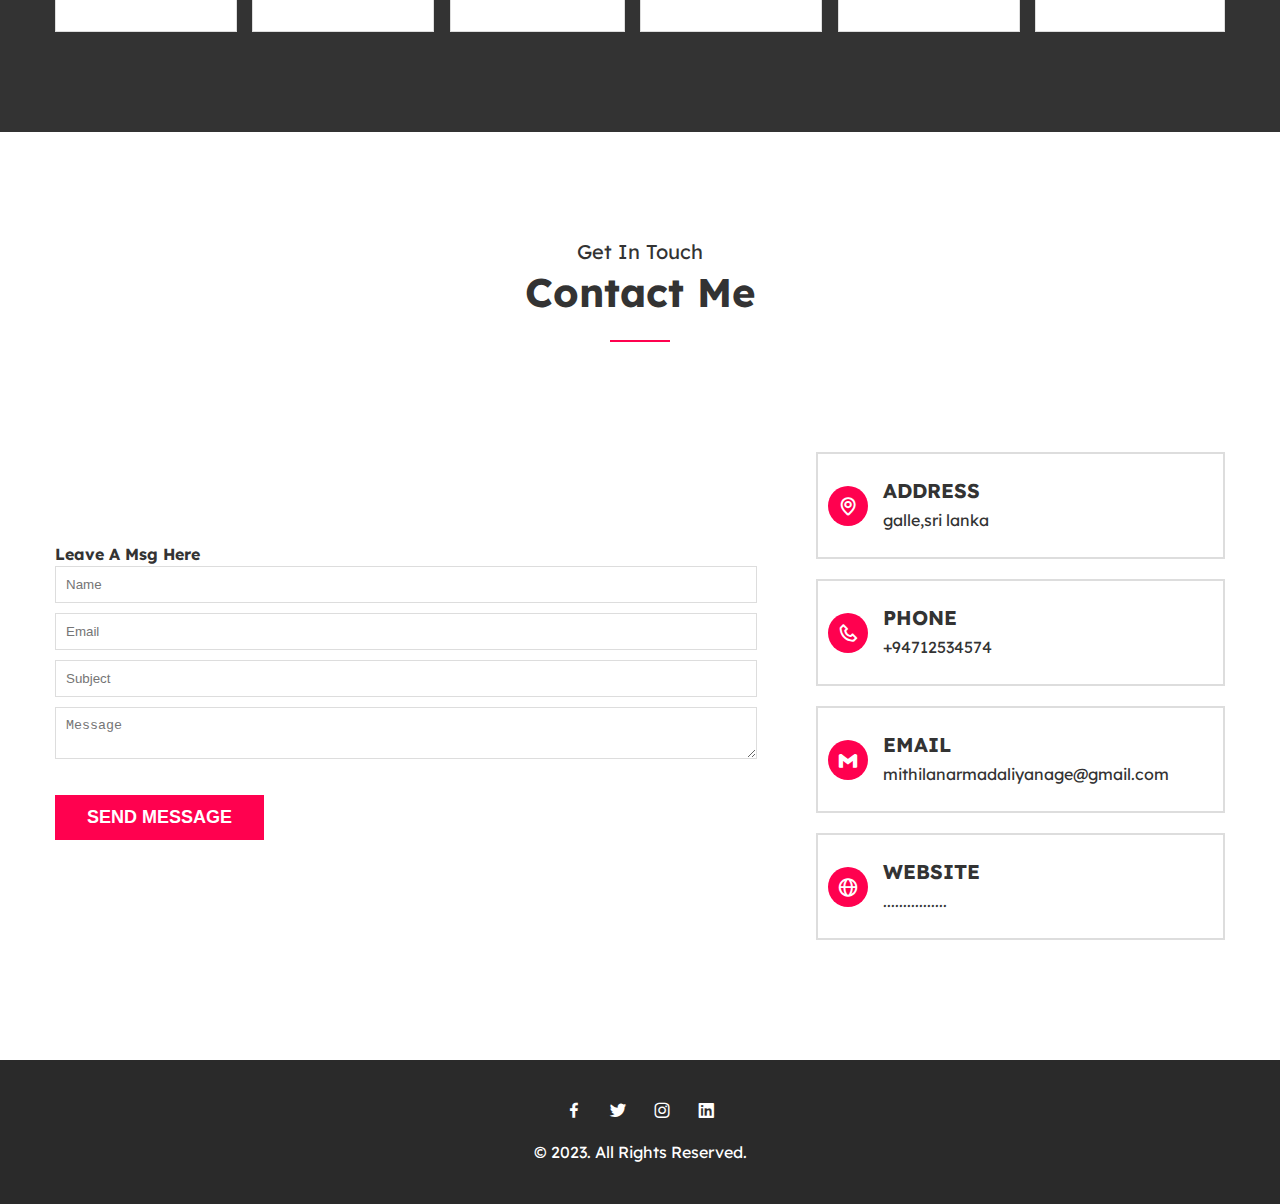
==== commit 7c33e20f: "repo assignmnet section" ====
--- a/index.html
+++ b/index.html
@@ -206,7 +206,6 @@
         </div>
 
         <div class="assignments">
-            <div class="assignment-form">
                 <div class="single-assignment">
                     <h2>Animation-01</h2><span><a href="" class="button">view<i class='bx bx-upload'></i></a><a href="" class="button">code<i class='bx bx-code' ></i></a></span>
                     <h2>Animation-02</h2><span><a href="" class="button">view<i class='bx bx-upload'></i></a><a href="" class="button">code<i class='bx bx-code' ></i></a></span>
@@ -243,9 +242,6 @@
 
             </div>
         </div>
-
-
-    </div>
 </section>
 
 
--- a/style.css
+++ b/style.css
@@ -518,10 +518,10 @@
     display: flex;
     justify-content:space-evenly;
 }
-.single-assignment {
-    padding: 20px;
-    flex-basis: 20%;
-}
+.assignment-area{
+padding: 100px 0;
+}
+
 .single-assignment {
     text-align: center;
         background: #fff;
@@ -556,6 +556,11 @@
  }
  .single-assignment h2 {
      margin-bottom: 10px;
+ }
+ .assignments{
+     display: flex;
+     flex-wrap:wrap;
+     justify-content: space-between;
  }
 
 /* medium device */
@@ -584,6 +589,15 @@
             margin-bottom:10px;
             flex-basis:48.33%;
             }
+
+          .single-assignment {
+              flex-basis: 22%;
+              margin-bottom:10px;
+          }
+
+           a.button{
+            margin-right:10px;
+            }
 }
 
 /* tablets*/
@@ -639,6 +653,11 @@
         .single-project{
         flex-basis:31.33%
         }
+         .single-assignment {
+             margin-right: 10px;
+             flex-basis: 22%;
+
+         }
 }
 /* mobile devices */
 @media only screen and (max-width:767px){
@@ -710,8 +729,19 @@
            margin-bottom:20px;
            }
 
-}
-
-
-
-
+         .single-assignment {
+             margin-bottom: 10px;
+             flex-basis: 100%;
+         }
+        a.button{
+        margin-right:10px;
+        }
+
+
+
+
+}
+
+
+
+
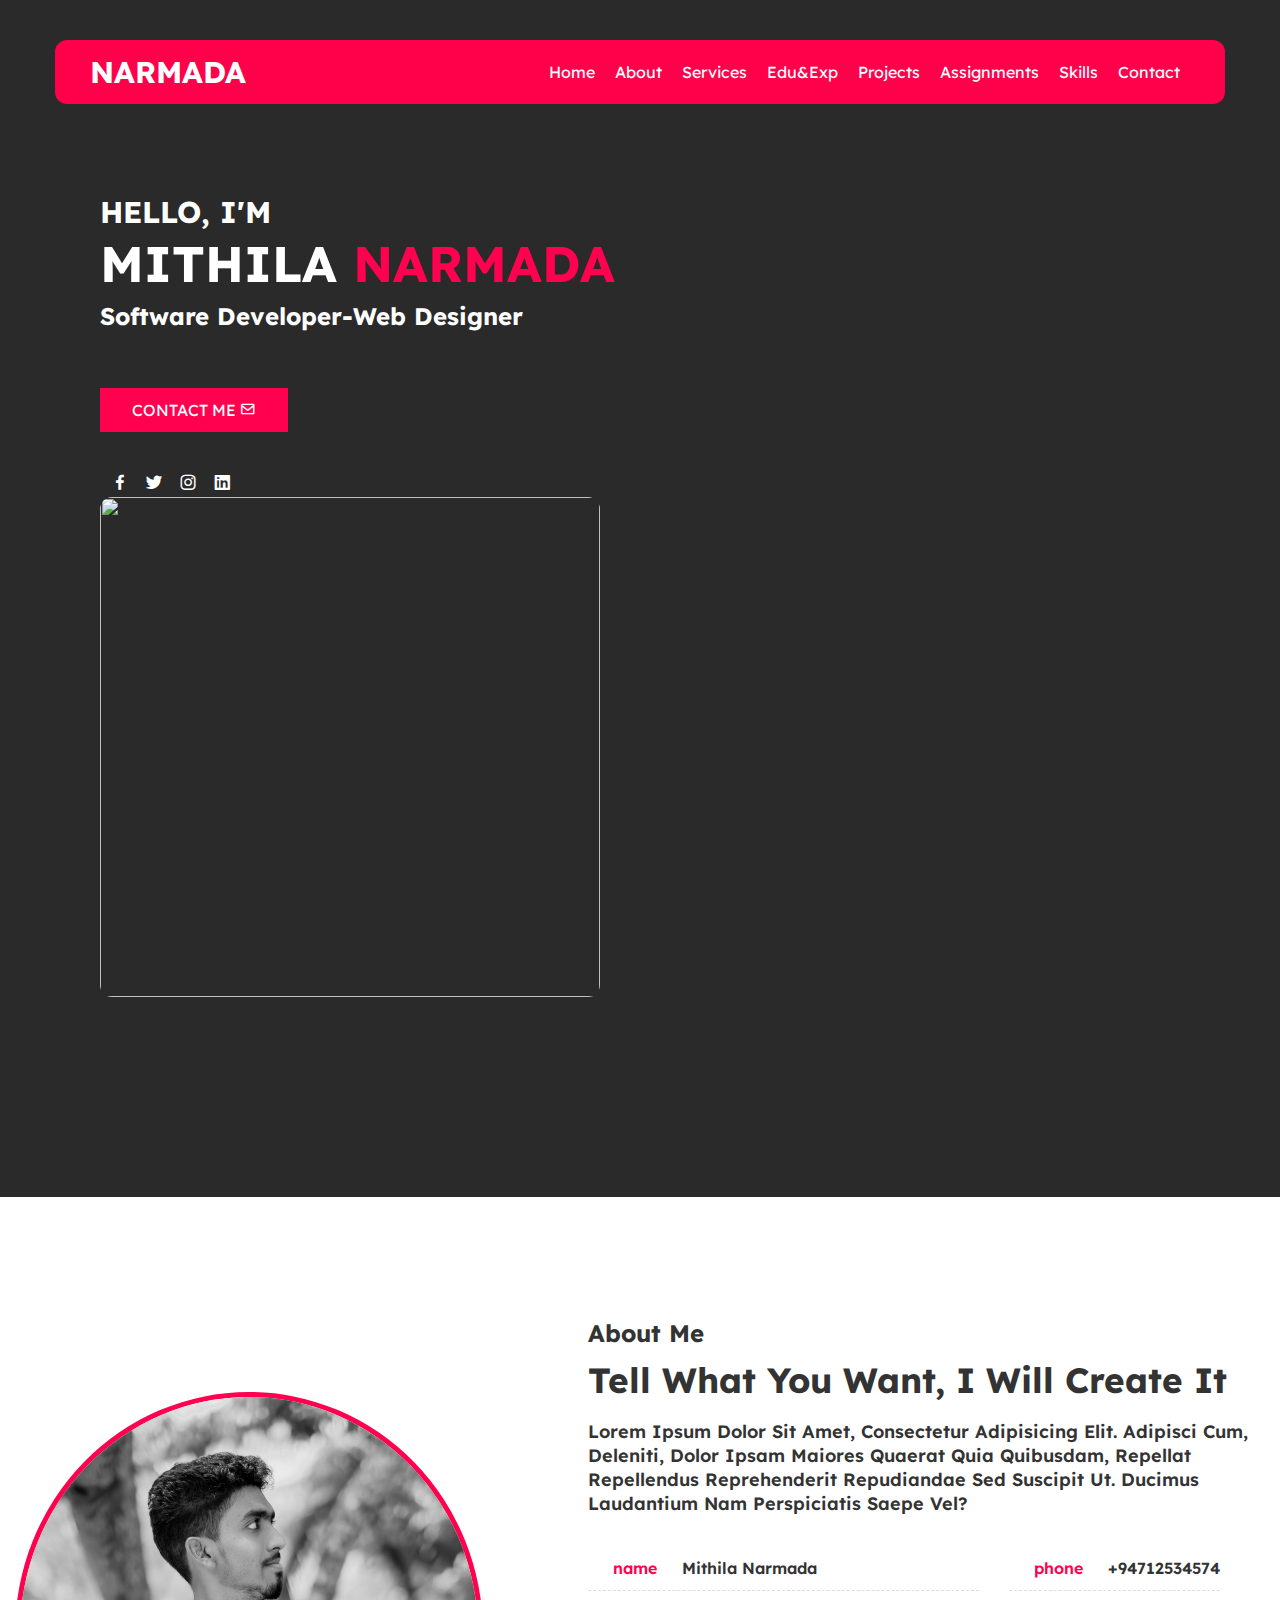
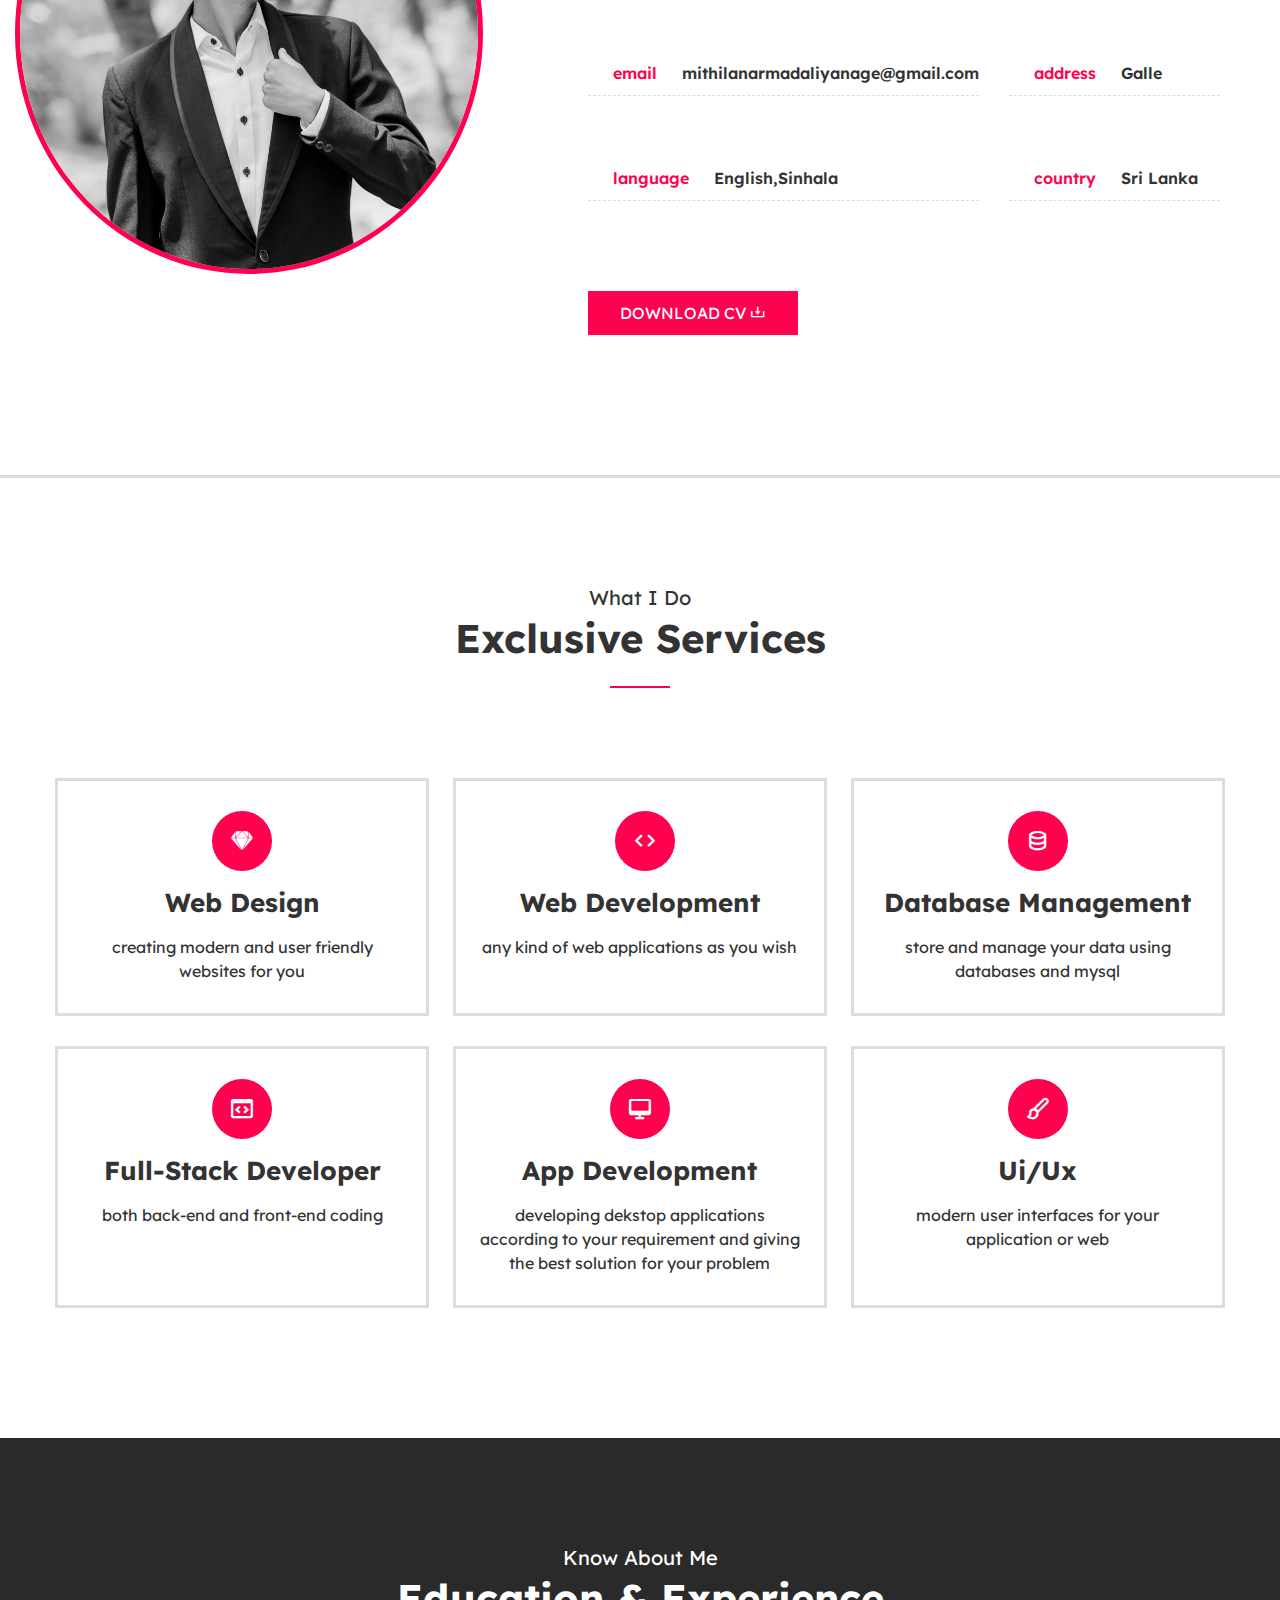
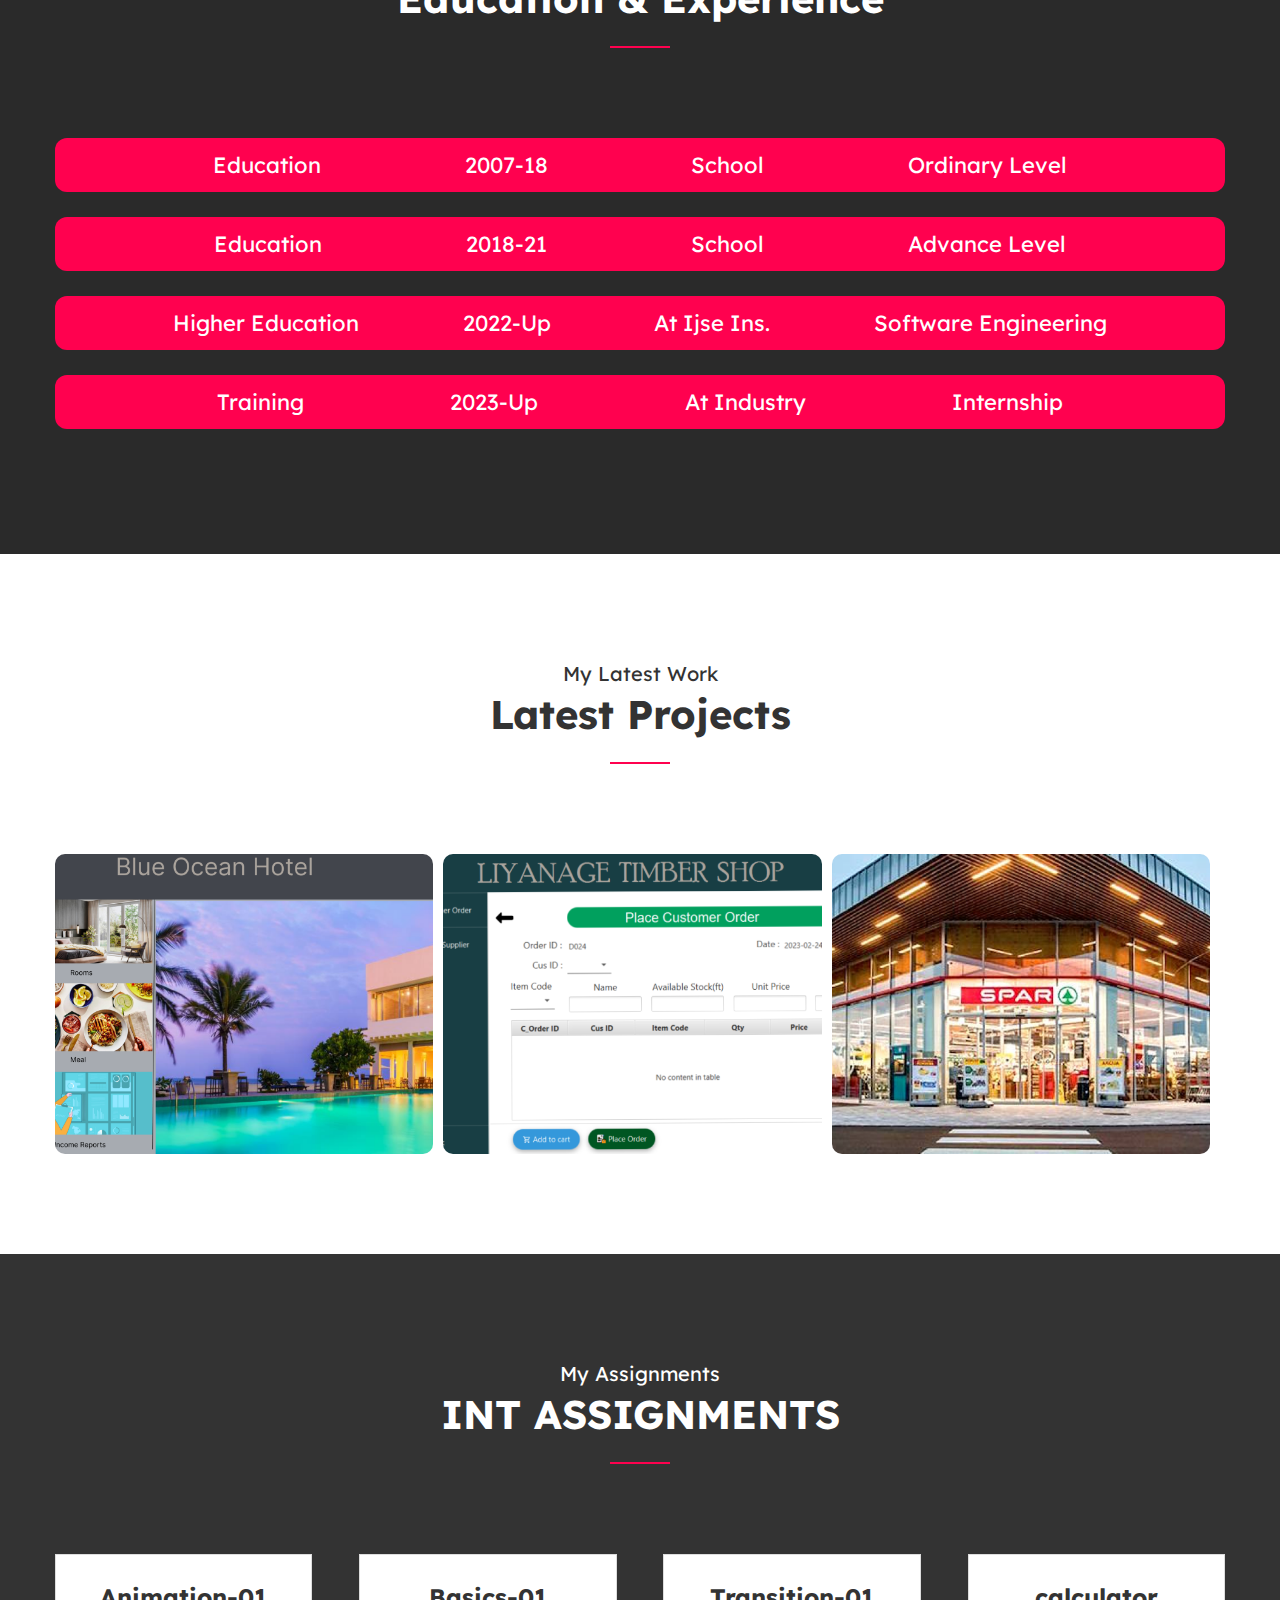
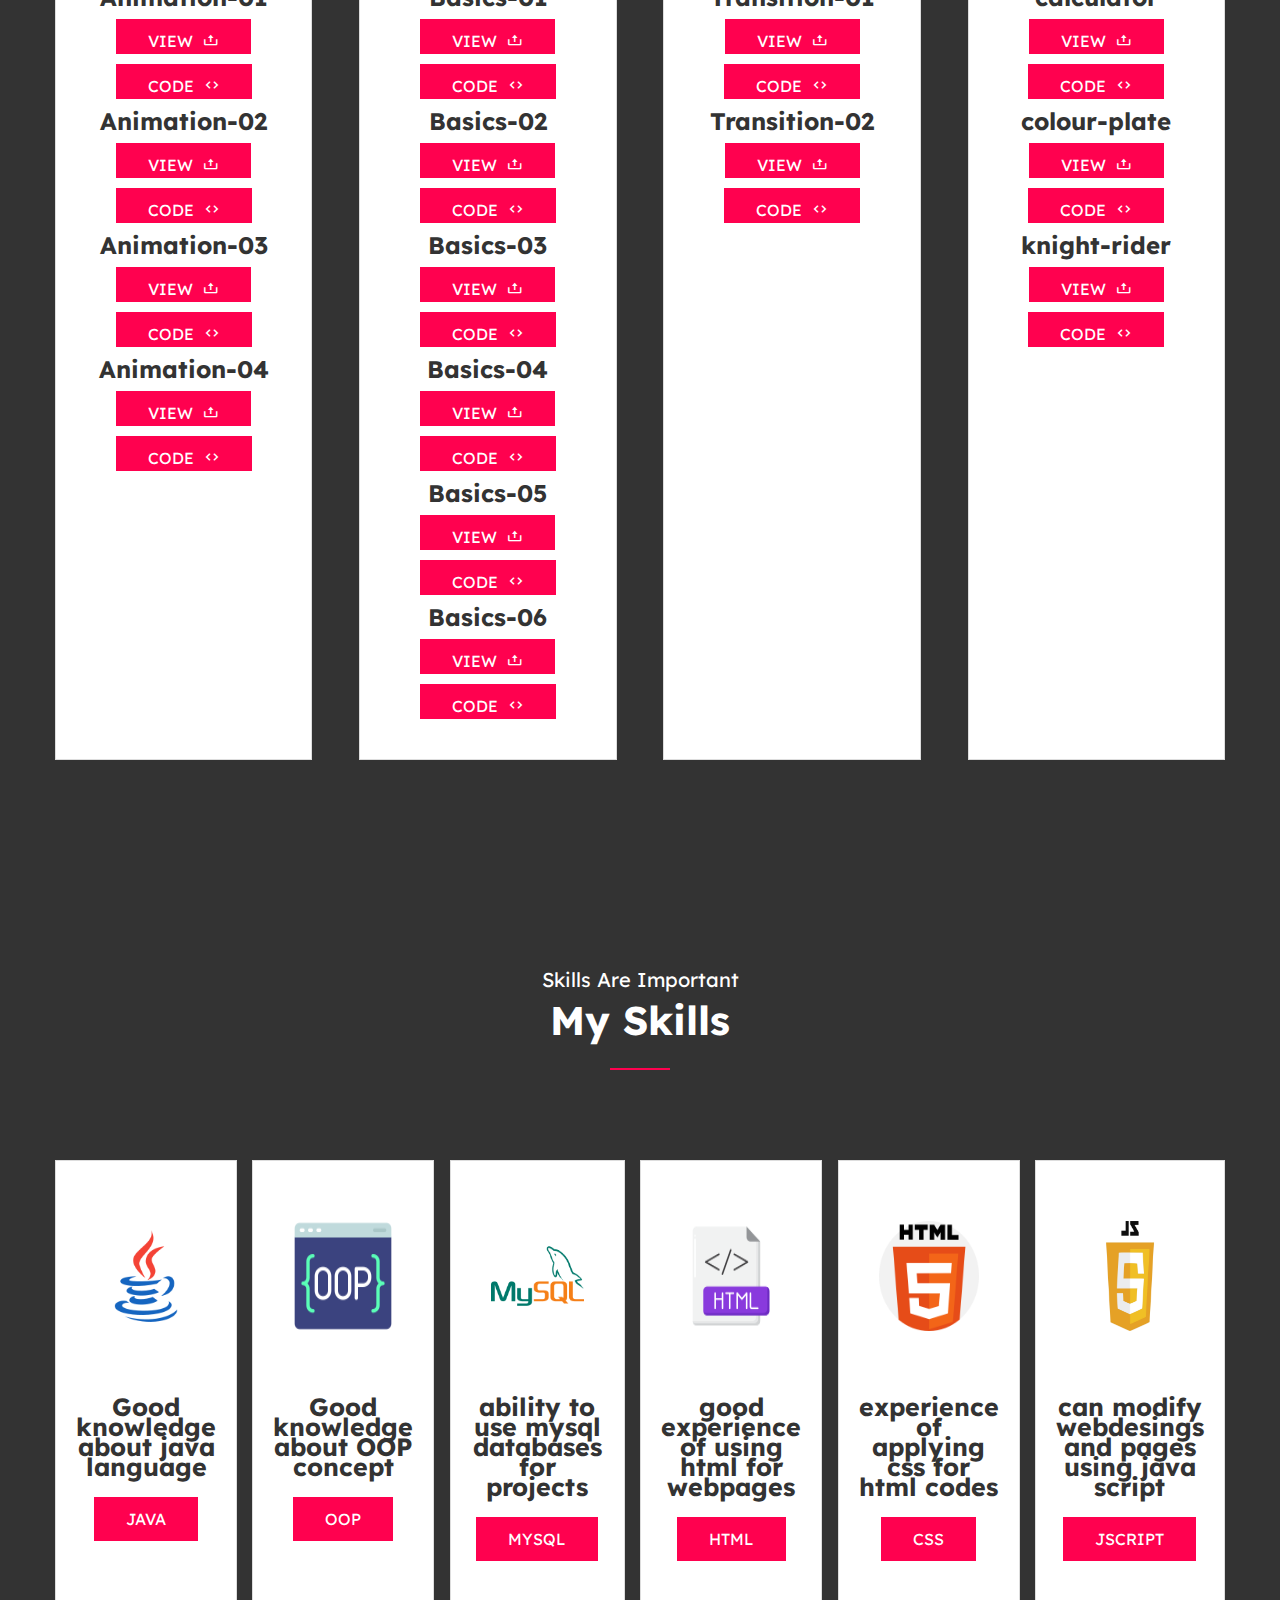
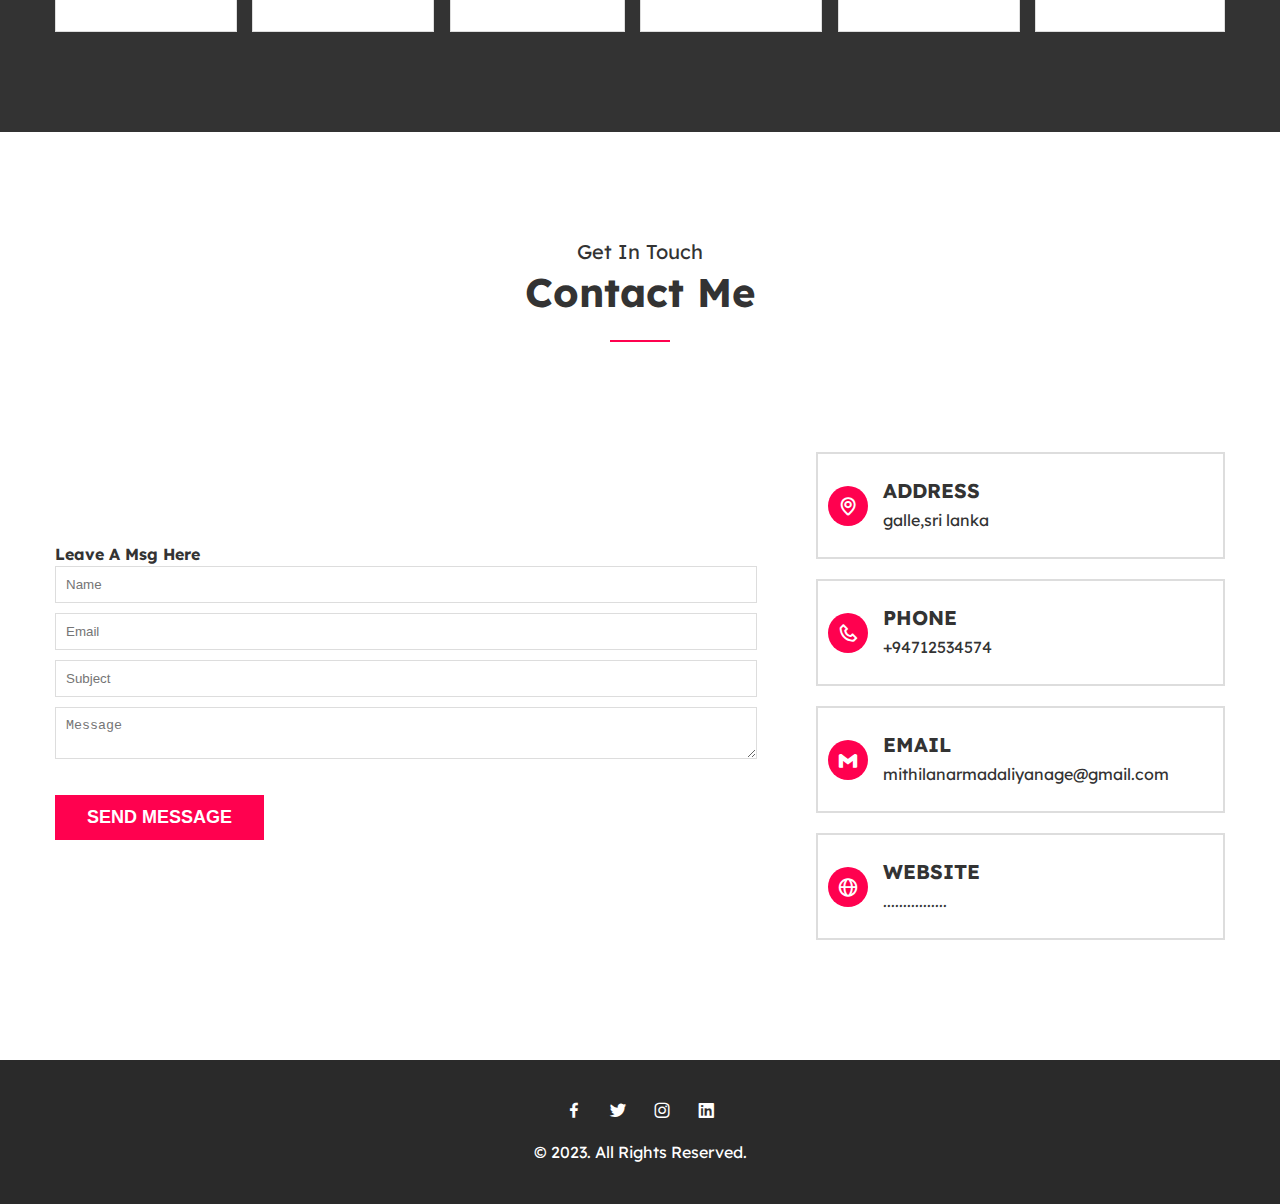
==== commit b52a7920: "add assignments" ====
--- a/index.html
+++ b/index.html
@@ -19,6 +19,7 @@
                 <li><a href="#services">Services</a></li>
                 <li><a href="#education">Edu&Exp</a></li>
                 <li><a href="#projects">Projects</a></li>
+                <li><a href="#assignments">Assignments</a></li>
                 <li><a href="#skills">Skills</a></li>
                 <li><a href="#contact">Contact</a></li>
             </ul>
@@ -207,29 +208,29 @@
 
         <div class="assignments">
                 <div class="single-assignment">
-                    <h2>Animation-01</h2><span><a href="" class="button">view<i class='bx bx-upload'></i></a><a href="" class="button">code<i class='bx bx-code' ></i></a></span>
-                    <h2>Animation-02</h2><span><a href="" class="button">view<i class='bx bx-upload'></i></a><a href="" class="button">code<i class='bx bx-code' ></i></a></span>
-                    <h2>Animation-03</h2><span><a href="" class="button">view<i class='bx bx-upload'></i></a><a href="" class="button">code<i class='bx bx-code' ></i></a></span>
-                    <h2>Animation-04</h2><span><a href="" class="button">view<i class='bx bx-upload'></i></a><a href="" class="button">code<i class='bx bx-code' ></i></a></span>
+                    <h2>Animation-01</h2><span><a href="Assignments/CSS/Animation/case-1/case-1.html" class="button">view<i class='bx bx-upload'></i></a><a href="https://github.com/Decx13/INT-ASSIGNMENTS/blob/master/assignment/CSS/Animation/case-1/case-1.html" class="button">code<i class='bx bx-code' ></i></a></span>
+                    <h2>Animation-02</h2><span><a href="Assignments/CSS/Animation/case-2/case-2.html" class="button">view<i class='bx bx-upload'></i></a><a href="https://github.com/Decx13/INT-ASSIGNMENTS/blob/master/assignment/CSS/Animation/case-2/case-2.html" class="button">code<i class='bx bx-code' ></i></a></span>
+                    <h2>Animation-03</h2><span><a href="Assignments/CSS/Animation/case-3/case-3.html" class="button">view<i class='bx bx-upload'></i></a><a href="https://github.com/Decx13/INT-ASSIGNMENTS/blob/master/assignment/CSS/Animation/case-3/case-3.html" class="button">code<i class='bx bx-code' ></i></a></span>
+                    <h2>Animation-04</h2><span><a href="Assignments/CSS/Animation/case-4/case-4.html" class="button">view<i class='bx bx-upload'></i></a><a href="https://github.com/Decx13/INT-ASSIGNMENTS/blob/master/assignment/CSS/Animation/case-4/case-4.html" class="button">code<i class='bx bx-code' ></i></a></span>
                 </div>
                 <div class="single-assignment">
-                    <h2>Basics-01</h2><span><a href="" class="button">view<i class='bx bx-upload'></i></a><a href="" class="button">code<i class='bx bx-code' ></i></a></span>
-                    <h2>Basics-02</h2><span><a href="" class="button">view<i class='bx bx-upload'></i></a><a href="" class="button">code<i class='bx bx-code' ></i></a></span>
-                    <h2>Basics-03</h2><span><a href="" class="button">view<i class='bx bx-upload'></i></a><a href="" class="button">code<i class='bx bx-code' ></i></a></span>
-                    <h2>Basics-04</h2><span><a href="" class="button">view<i class='bx bx-upload'></i></a><a href="" class="button">code<i class='bx bx-code' ></i></a></span>
-                    <h2>Basics-05</h2><span><a href="" class="button">view<i class='bx bx-upload'></i></a><a href="" class="button">code<i class='bx bx-code' ></i></a></span>
-                    <h2>Basics-06</h2><span><a href="" class="button">view<i class='bx bx-upload'></i></a><a href="" class="button">code<i class='bx bx-code' ></i></a></span>
+                    <h2>Basics-01</h2><span><a href="Assignments/CSS/Basics/case-1/case-1.html" class="button">view<i class='bx bx-upload'></i></a><a href="https://github.com/Decx13/INT-ASSIGNMENTS/blob/master/assignment/CSS/Basics/case-1/case-1.html" class="button">code<i class='bx bx-code' ></i></a></span>
+                    <h2>Basics-02</h2><span><a href="Assignments/CSS/Basics/case-2/case-2.html" class="button">view<i class='bx bx-upload'></i></a><a href="https://github.com/Decx13/INT-ASSIGNMENTS/blob/master/assignment/CSS/Basics/case-2/case-2.html" class="button">code<i class='bx bx-code' ></i></a></span>
+                    <h2>Basics-03</h2><span><a href="Assignments/CSS/Basics/case-2/case-2.html" class="button">view<i class='bx bx-upload'></i></a><a href="https://github.com/Decx13/INT-ASSIGNMENTS/blob/master/assignment/CSS/Basics/case-3/case-3.html" class="button">code<i class='bx bx-code' ></i></a></span>
+                    <h2>Basics-04</h2><span><a href="Assignments/CSS/Basics/case-4/case-4.html" class="button">view<i class='bx bx-upload'></i></a><a href="https://github.com/Decx13/INT-ASSIGNMENTS/blob/master/assignment/CSS/Basics/case-4/case-4.html" class="button">code<i class='bx bx-code' ></i></a></span>
+                    <h2>Basics-05</h2><span><a href="Assignments/CSS/Basics/case-5/case-5.html" class="button">view<i class='bx bx-upload'></i></a><a href="https://github.com/Decx13/INT-ASSIGNMENTS/blob/master/assignment/CSS/Basics/case-5/case-5.html" class="button">code<i class='bx bx-code' ></i></a></span>
+                    <h2>Basics-06</h2><span><a href="Assignments/CSS/Basics/case-6/case06.html" class="button">view<i class='bx bx-upload'></i></a><a href="https://github.com/Decx13/INT-ASSIGNMENTS/blob/master/assignment/CSS/Basics/case-6/case06.html" class="button">code<i class='bx bx-code' ></i></a></span>
                 </div>
                 <div class="single-assignment">
-                    <h2>Transition-01</h2><span><a href="" class="button">view<i class='bx bx-upload'></i></a><a href="" class="button">code<i class='bx bx-code' ></i></a></span>
-                    <h2>Transition-02</h2><span><a href="" class="button">view<i class='bx bx-upload'></i></a><a href="" class="button">code<i class='bx bx-code' ></i></a></span>
+                    <h2>Transition-01</h2><span><a href="Assignments/CSS/Transition/case-1/index1.html" class="button">view<i class='bx bx-upload'></i></a><a href="https://github.com/Decx13/INT-ASSIGNMENTS/blob/master/assignment/CSS/Transition/case-1/index1.html" class="button">code<i class='bx bx-code' ></i></a></span>
+                    <h2>Transition-02</h2><span><a href="Assignments/CSS/Transition/case-2/index1.html" class="button">view<i class='bx bx-upload'></i></a><a href="https://github.com/Decx13/INT-ASSIGNMENTS/blob/master/assignment/CSS/Transition/case-2/index1.html" class="button">code<i class='bx bx-code' ></i></a></span>
                     <!--<h2>Animation-01</h2><span><a href="" class="button">view</a><a href="" class="button">code</a></span>
                     <h2>Animation-01</h2><span><a href="" class="button">view</a><a href="" class="button">code</a></span>-->
                 </div>
                 <div class="single-assignment">
-                    <h2>calculator</h2><span><a href="" class="button">view<i class='bx bx-upload'></i></a><a href="" class="button">code<i class='bx bx-code' ></i></a></span>
-                    <h2>knight-Rider</h2><span><a href="" class="button">view<i class='bx bx-upload'></i></a><a href="" class="button">code<i class='bx bx-code' ></i></a></span>
-                    <h2>colour-plate</h2><span><a href="" class="button">view<i class='bx bx-upload'></i></a><a href="" class="button">code<i class='bx bx-code' ></i></a></span>
+                    <h2>calculator</h2><span><a href="Assignments/JavaScript/MyCalculator/Calculator/index.html" class="button">view<i class='bx bx-upload'></i></a><a href="https://github.com/Decx13/INT-ASSIGNMENTS/blob/master/assignment/JavaScript/MyCalculator/Calculator/index.html" class="button">code<i class='bx bx-code' ></i></a></span>
+                    <h2>colour-plate</h2><span><a href="Assignments/JavaScript/colourPlate/c_plate/index.html" class="button">view<i class='bx bx-upload'></i></a><a href="https://github.com/Decx13/INT-ASSIGNMENTS/blob/master/assignment/JavaScript/colourPlate/c_plate/index.html" class="button">code<i class='bx bx-code' ></i></a></span>
+                    <h2>knight-rider</h2><span><a href="Assignments/JavaScript/knight_Rider/index.html" class="button">view<i class='bx bx-upload'></i></a><a href="https://github.com/Decx13/INT-ASSIGNMENTS/blob/master/assignment/JavaScript/knight_Rider/index.html" class="button">code<i class='bx bx-code' ></i></a></span>
                     <!--<h2>Animation-01</h2><span><a href="" class="button">view</a><a href="" class="button">code</a></span>-->
                 </div>
                <!-- <div class="single-assignment">
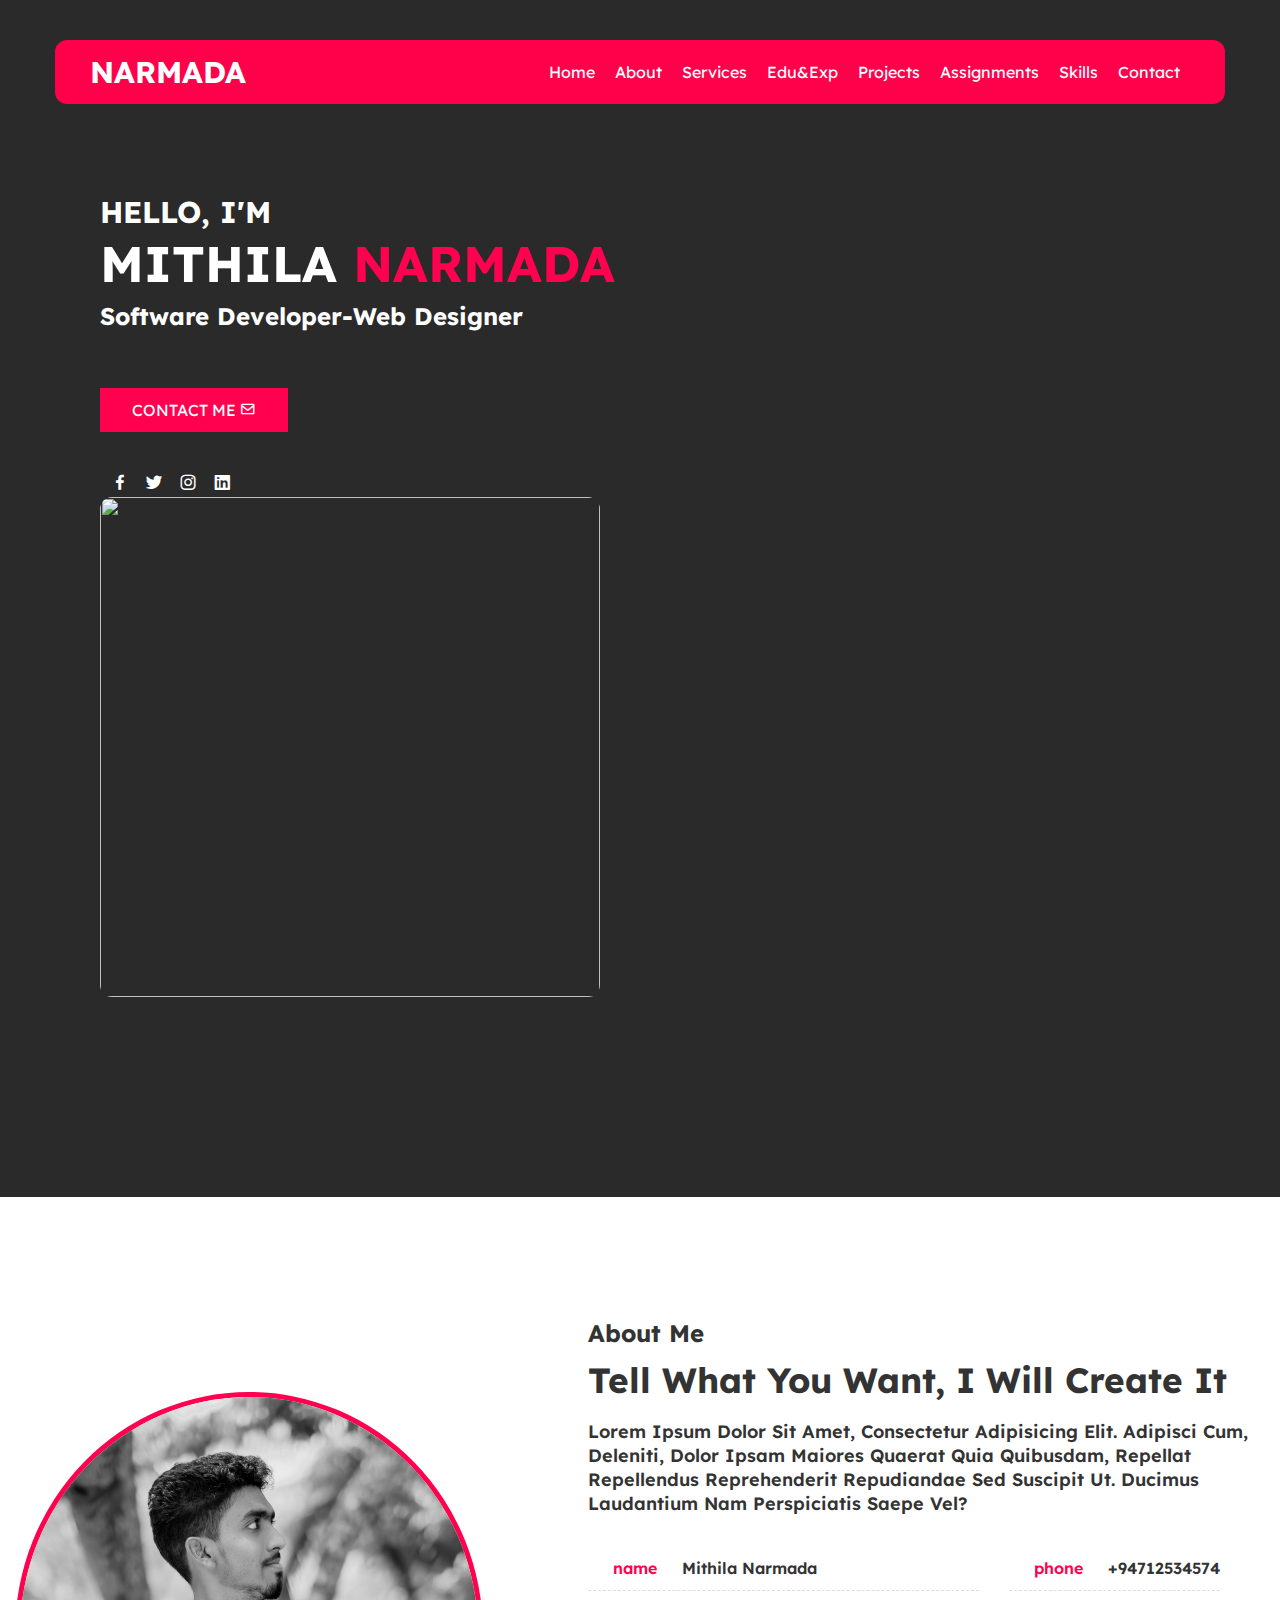
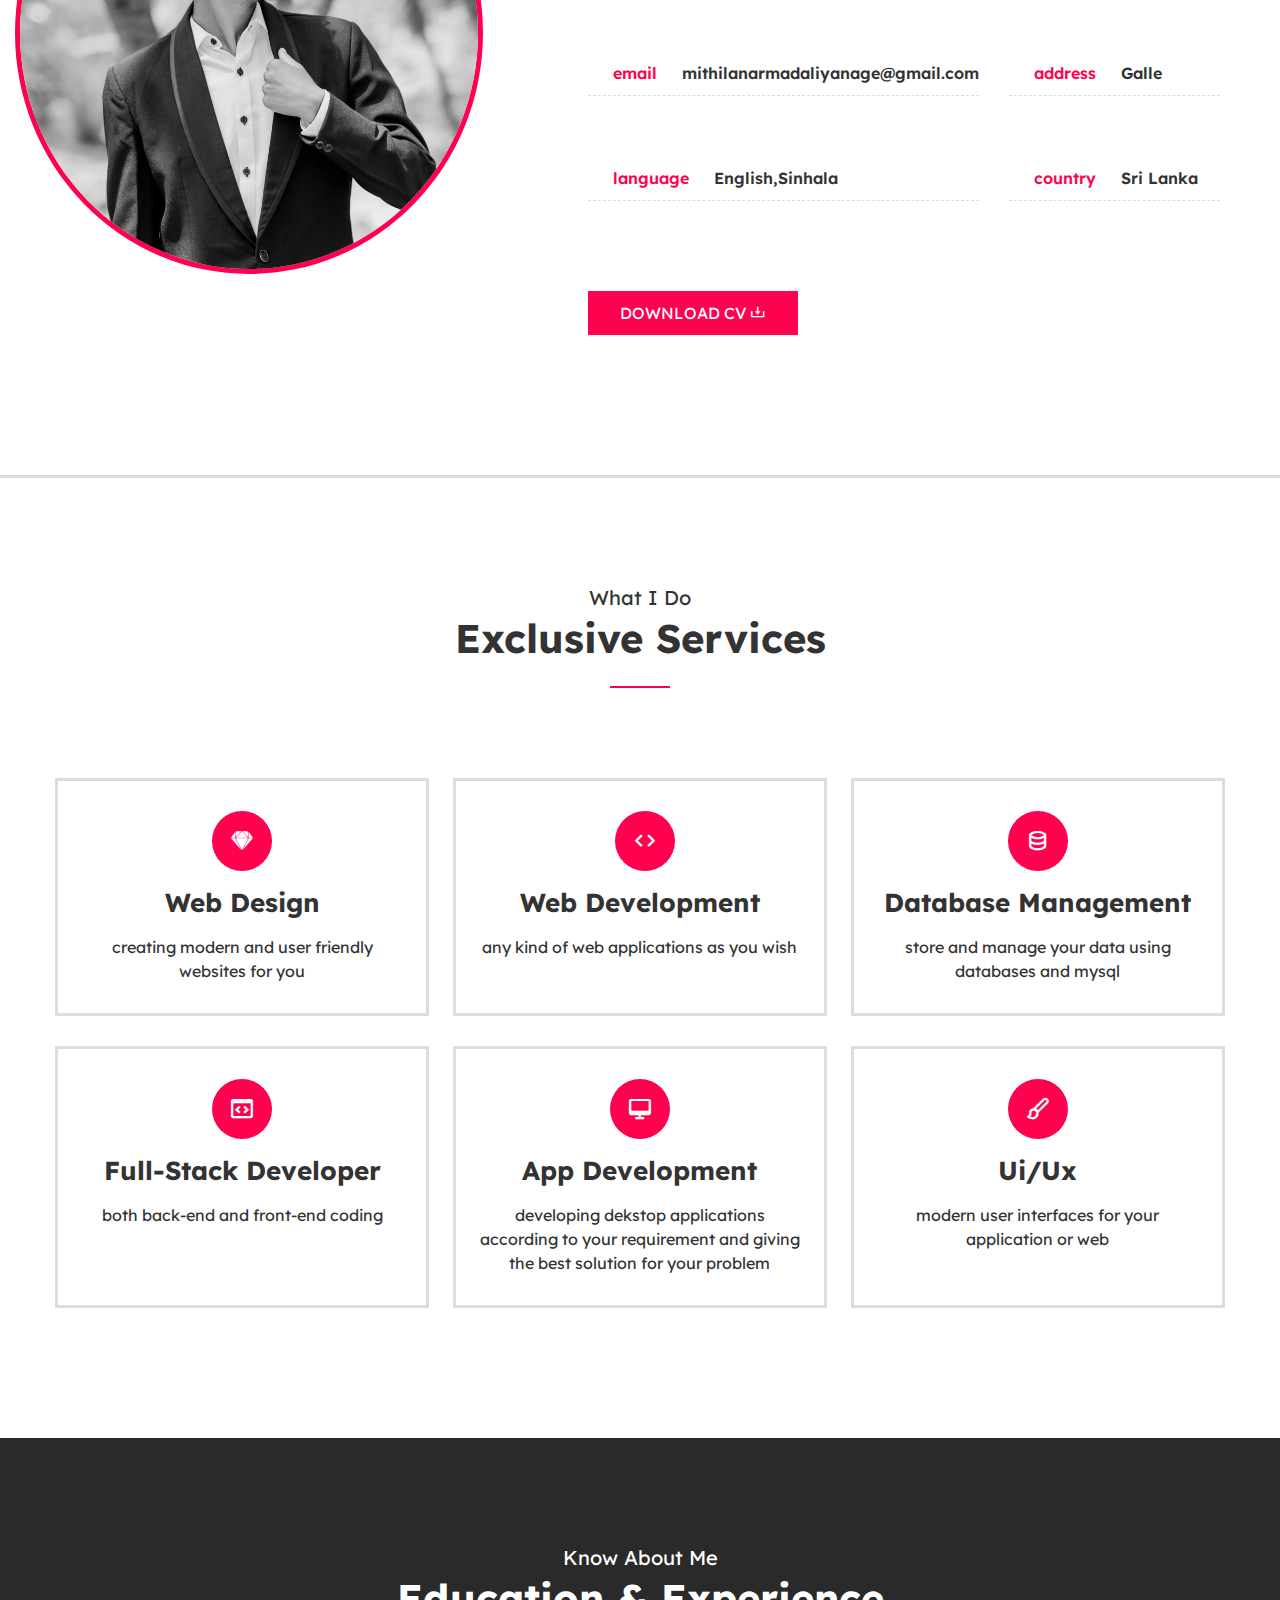
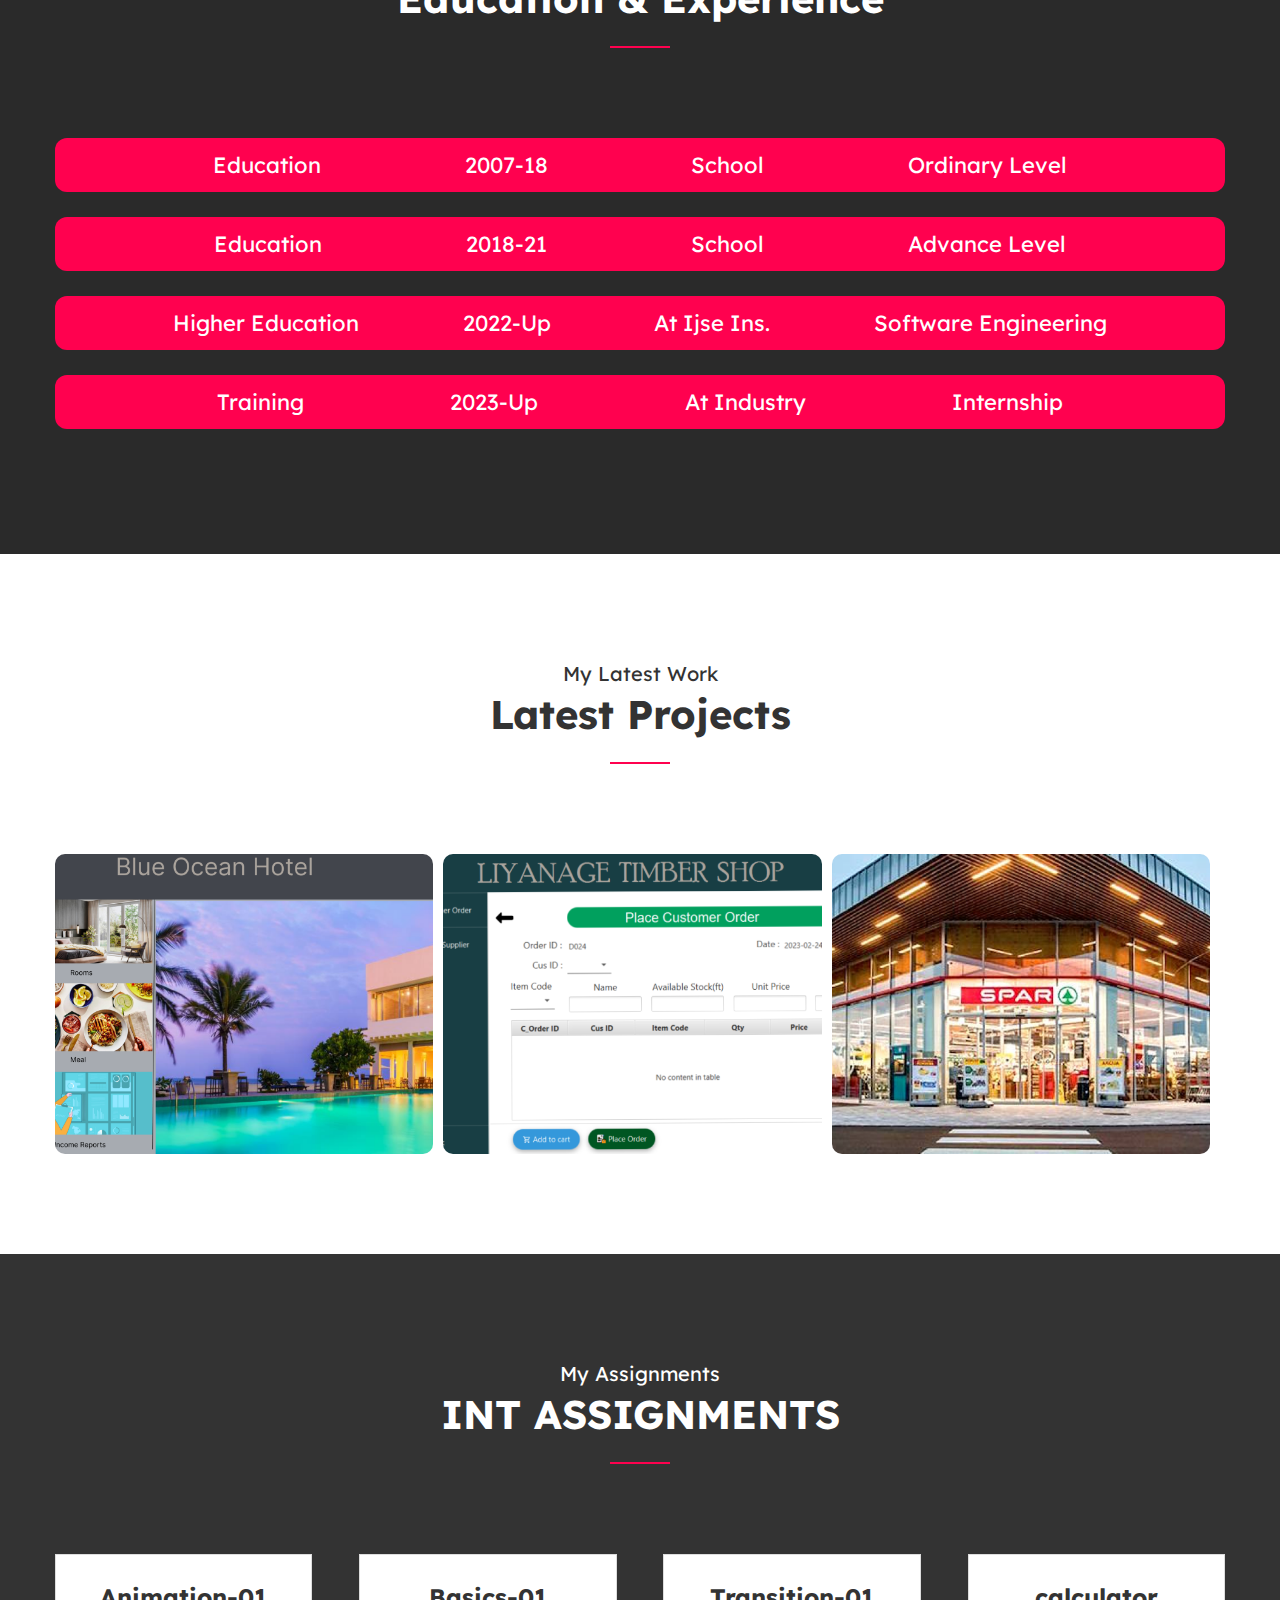
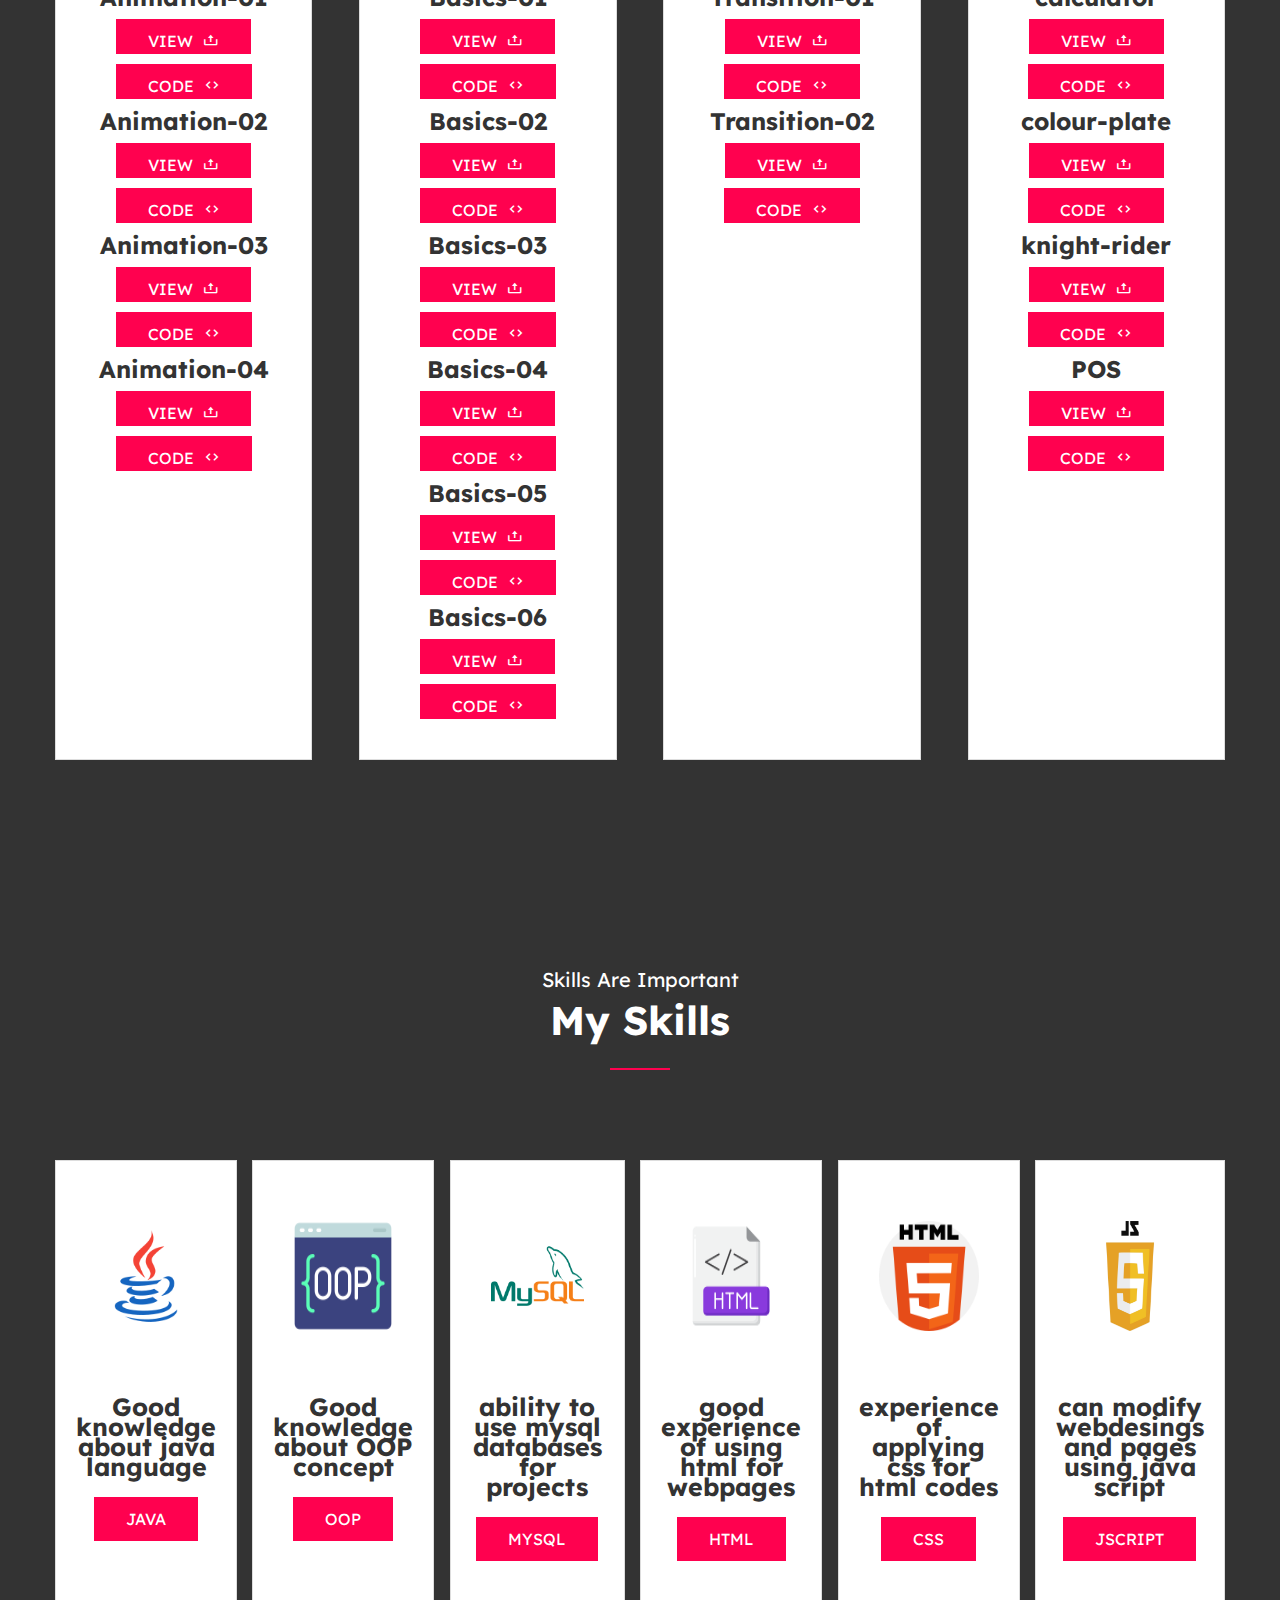
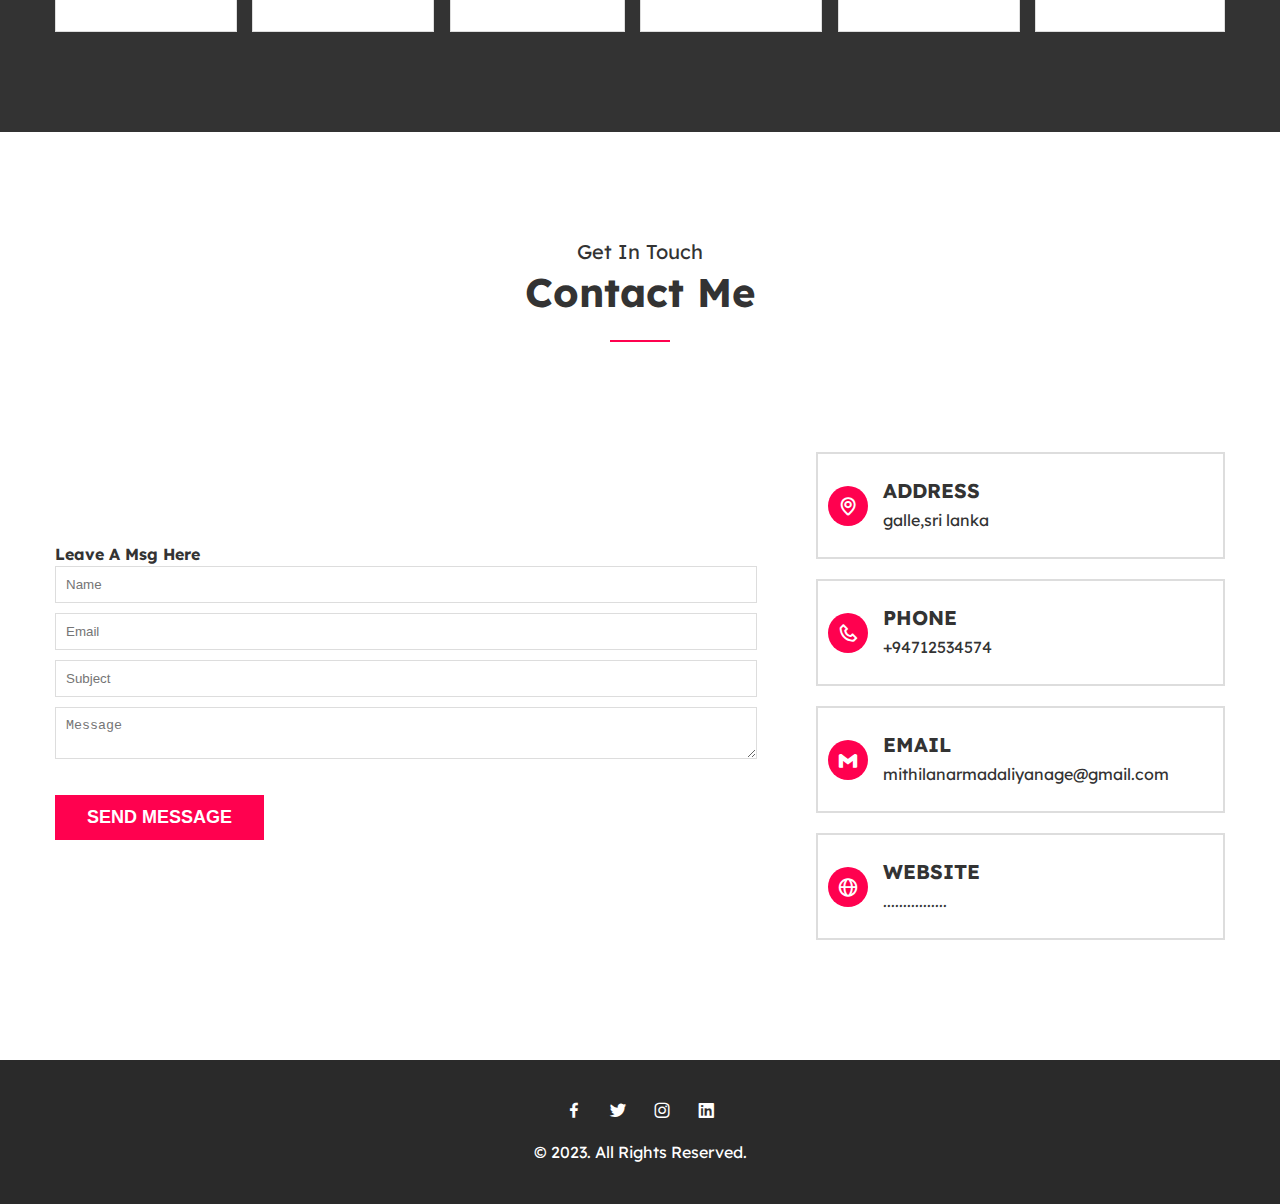
==== commit 826f7cd5: "just a update" ====
--- a/index.html
+++ b/index.html
@@ -1,5 +1,5 @@
-<!DOCTYPE html>
-<html lang="en">
+<!DOCTYPE html >
+<html lang="en"  >
 <head>
     <meta charset="UTF-8">
     <title>My Profile</title>
@@ -208,7 +208,7 @@
 
         <div class="assignments">
                 <div class="single-assignment">
-                    <h2>Animation-01</h2><span><a href="Assignments/CSS/Animation/case-1/case-1.html" class="button">view<i class='bx bx-upload'></i></a><a href="https://github.com/Decx13/INT-ASSIGNMENTS/blob/master/assignment/CSS/Animation/case-1/case-1.html" class="button">code<i class='bx bx-code' ></i></a></span>
+                    <h2>Animation-01</h2><span><a href="Assignments/CSS/Animation/case-1/case-1.html" target="_blank" class="button">view<i class='bx bx-upload'></i></a><a href="https://github.com/Decx13/INT-ASSIGNMENTS/blob/master/assignment/CSS/Animation/case-1/case-1.html" class="button">code<i class='bx bx-code' ></i></a></span>
                     <h2>Animation-02</h2><span><a href="Assignments/CSS/Animation/case-2/case-2.html" class="button">view<i class='bx bx-upload'></i></a><a href="https://github.com/Decx13/INT-ASSIGNMENTS/blob/master/assignment/CSS/Animation/case-2/case-2.html" class="button">code<i class='bx bx-code' ></i></a></span>
                     <h2>Animation-03</h2><span><a href="Assignments/CSS/Animation/case-3/case-3.html" class="button">view<i class='bx bx-upload'></i></a><a href="https://github.com/Decx13/INT-ASSIGNMENTS/blob/master/assignment/CSS/Animation/case-3/case-3.html" class="button">code<i class='bx bx-code' ></i></a></span>
                     <h2>Animation-04</h2><span><a href="Assignments/CSS/Animation/case-4/case-4.html" class="button">view<i class='bx bx-upload'></i></a><a href="https://github.com/Decx13/INT-ASSIGNMENTS/blob/master/assignment/CSS/Animation/case-4/case-4.html" class="button">code<i class='bx bx-code' ></i></a></span>
@@ -231,7 +231,8 @@
                     <h2>calculator</h2><span><a href="Assignments/JavaScript/MyCalculator/Calculator/index.html" class="button">view<i class='bx bx-upload'></i></a><a href="https://github.com/Decx13/INT-ASSIGNMENTS/blob/master/assignment/JavaScript/MyCalculator/Calculator/index.html" class="button">code<i class='bx bx-code' ></i></a></span>
                     <h2>colour-plate</h2><span><a href="Assignments/JavaScript/colourPlate/c_plate/index.html" class="button">view<i class='bx bx-upload'></i></a><a href="https://github.com/Decx13/INT-ASSIGNMENTS/blob/master/assignment/JavaScript/colourPlate/c_plate/index.html" class="button">code<i class='bx bx-code' ></i></a></span>
                     <h2>knight-rider</h2><span><a href="Assignments/JavaScript/knight_Rider/index.html" class="button">view<i class='bx bx-upload'></i></a><a href="https://github.com/Decx13/INT-ASSIGNMENTS/blob/master/assignment/JavaScript/knight_Rider/index.html" class="button">code<i class='bx bx-code' ></i></a></span>
-                    <!--<h2>Animation-01</h2><span><a href="" class="button">view</a><a href="" class="button">code</a></span>-->
+                    <h2>POS</h2><span><a href="Assignments/JavaScript/POS/index.html" class="button">view<i class='bx bx-upload'></i></a><a href="https://github.com/Decx13/protfolio_1/blob/master/Assignments/JavaScript/POS/index.html" class="button">code<i class='bx bx-code' ></i></a></span>
+
                 </div>
                <!-- <div class="single-assignment">
                     <h2>Animation-01</h2><span><a href="" class="button">view</a><a href="" class="button">code</a></span>
--- a/style.css
+++ b/style.css
@@ -571,7 +571,17 @@
     .single-skill{
             padding:15px 5px;
             margin-top:5px;
+              margin-bottom:10px;
             width: 144px;
+            flex-basis:32%
+            }
+            img.skill-image {
+                padding: 30px 20px;
+                margin-bottom: 30px;
+                width: 150px;
+                height: 170px;
+                position: relative;
+                left: 5px;
             }
             img {
                 width: 500px;
@@ -591,12 +601,12 @@
             }
 
           .single-assignment {
-              flex-basis: 22%;
+              flex-basis: 48%;
               margin-bottom:10px;
           }
 
            a.button{
-            margin-right:10px;
+            margin-right:20px;
             }
 }
 
@@ -648,16 +658,22 @@
         .single-skill{
         padding:15px 5px;
         margin-top:5px;
+        margin-bottom:10px;
         width: 144px;
+        flex-basis:32%
         }
         .single-project{
         flex-basis:31.33%
         }
          .single-assignment {
              margin-right: 10px;
-             flex-basis: 22%;
+             margin-bottom:10px;
+             flex-basis: 48%;
 
          }
+          a.button{
+            margin-right:20px;
+            }
 }
 /* mobile devices */
 @media only screen and (max-width:767px){
@@ -734,14 +750,14 @@
              flex-basis: 100%;
          }
         a.button{
-        margin-right:10px;
-        }
-
-
-
-
-}
-
-
-
-
+        margin-right:20px;
+        }
+
+
+
+
+}
+
+
+
+
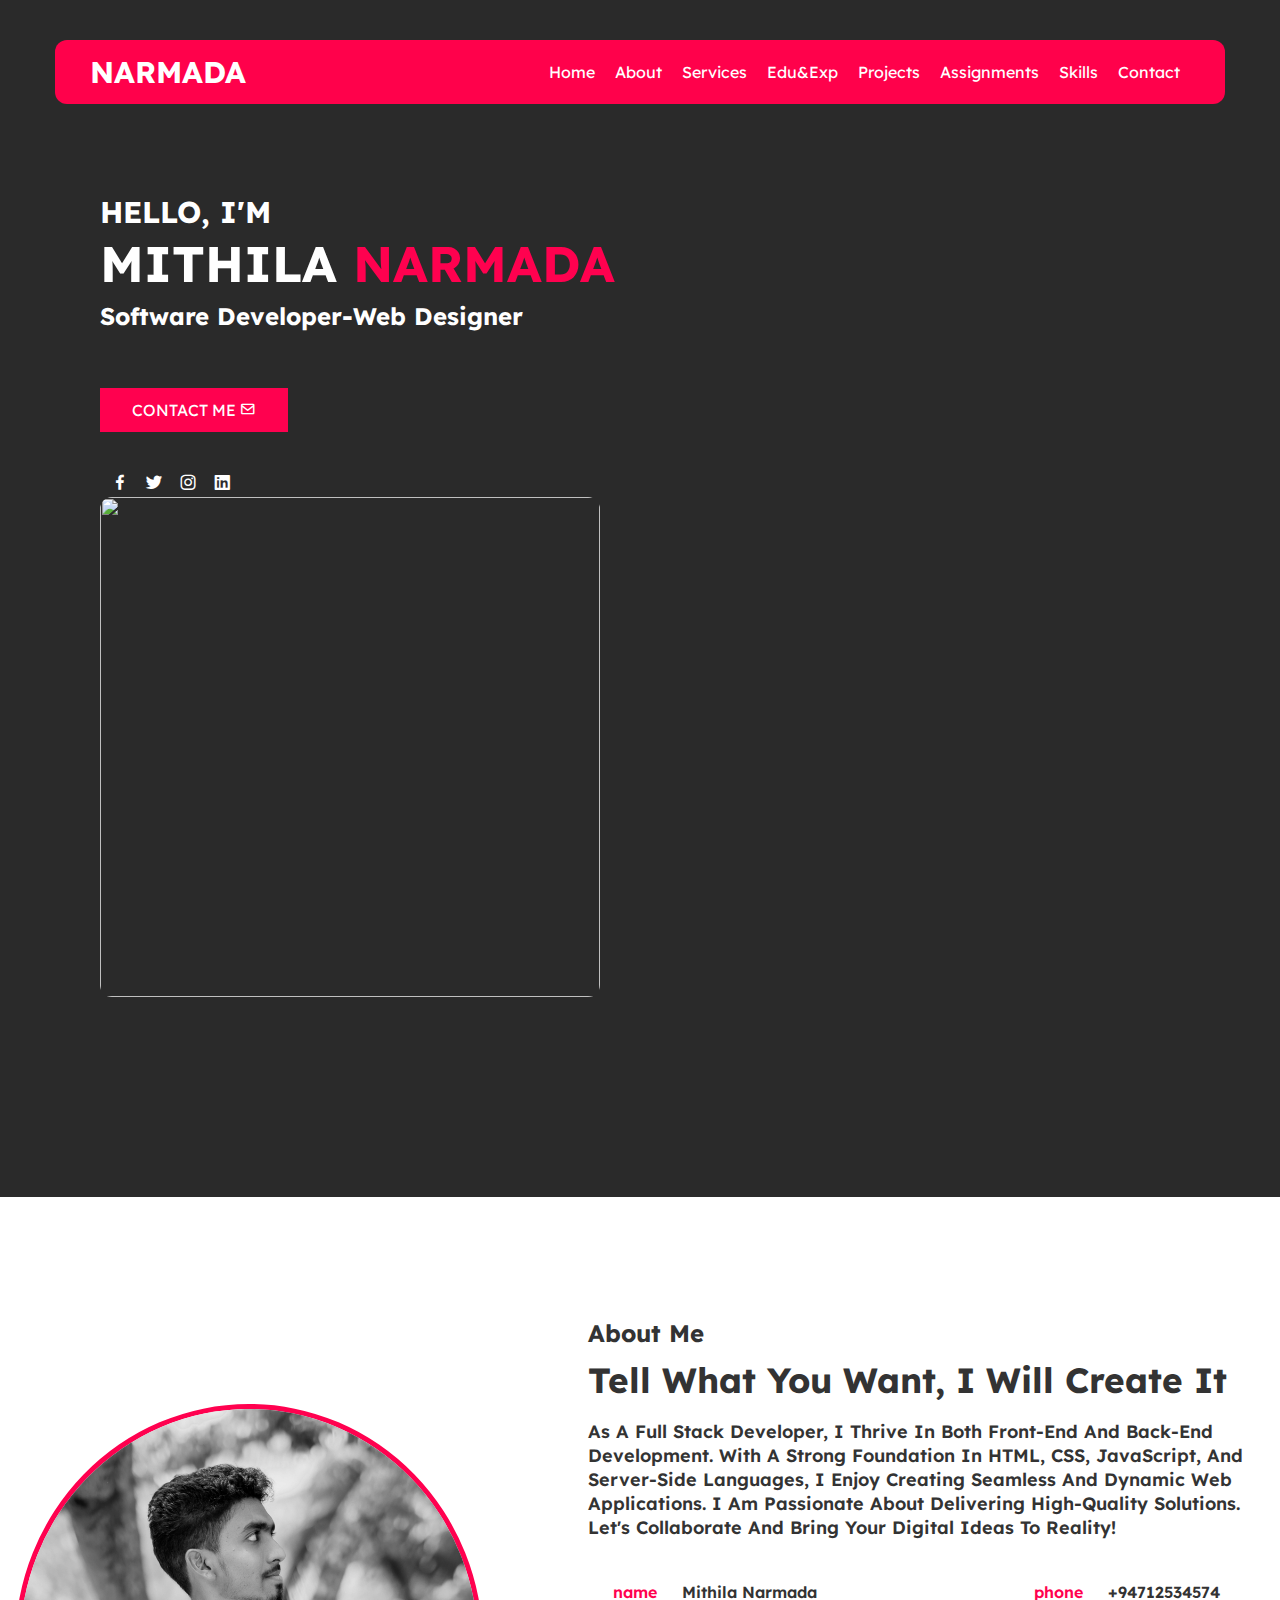
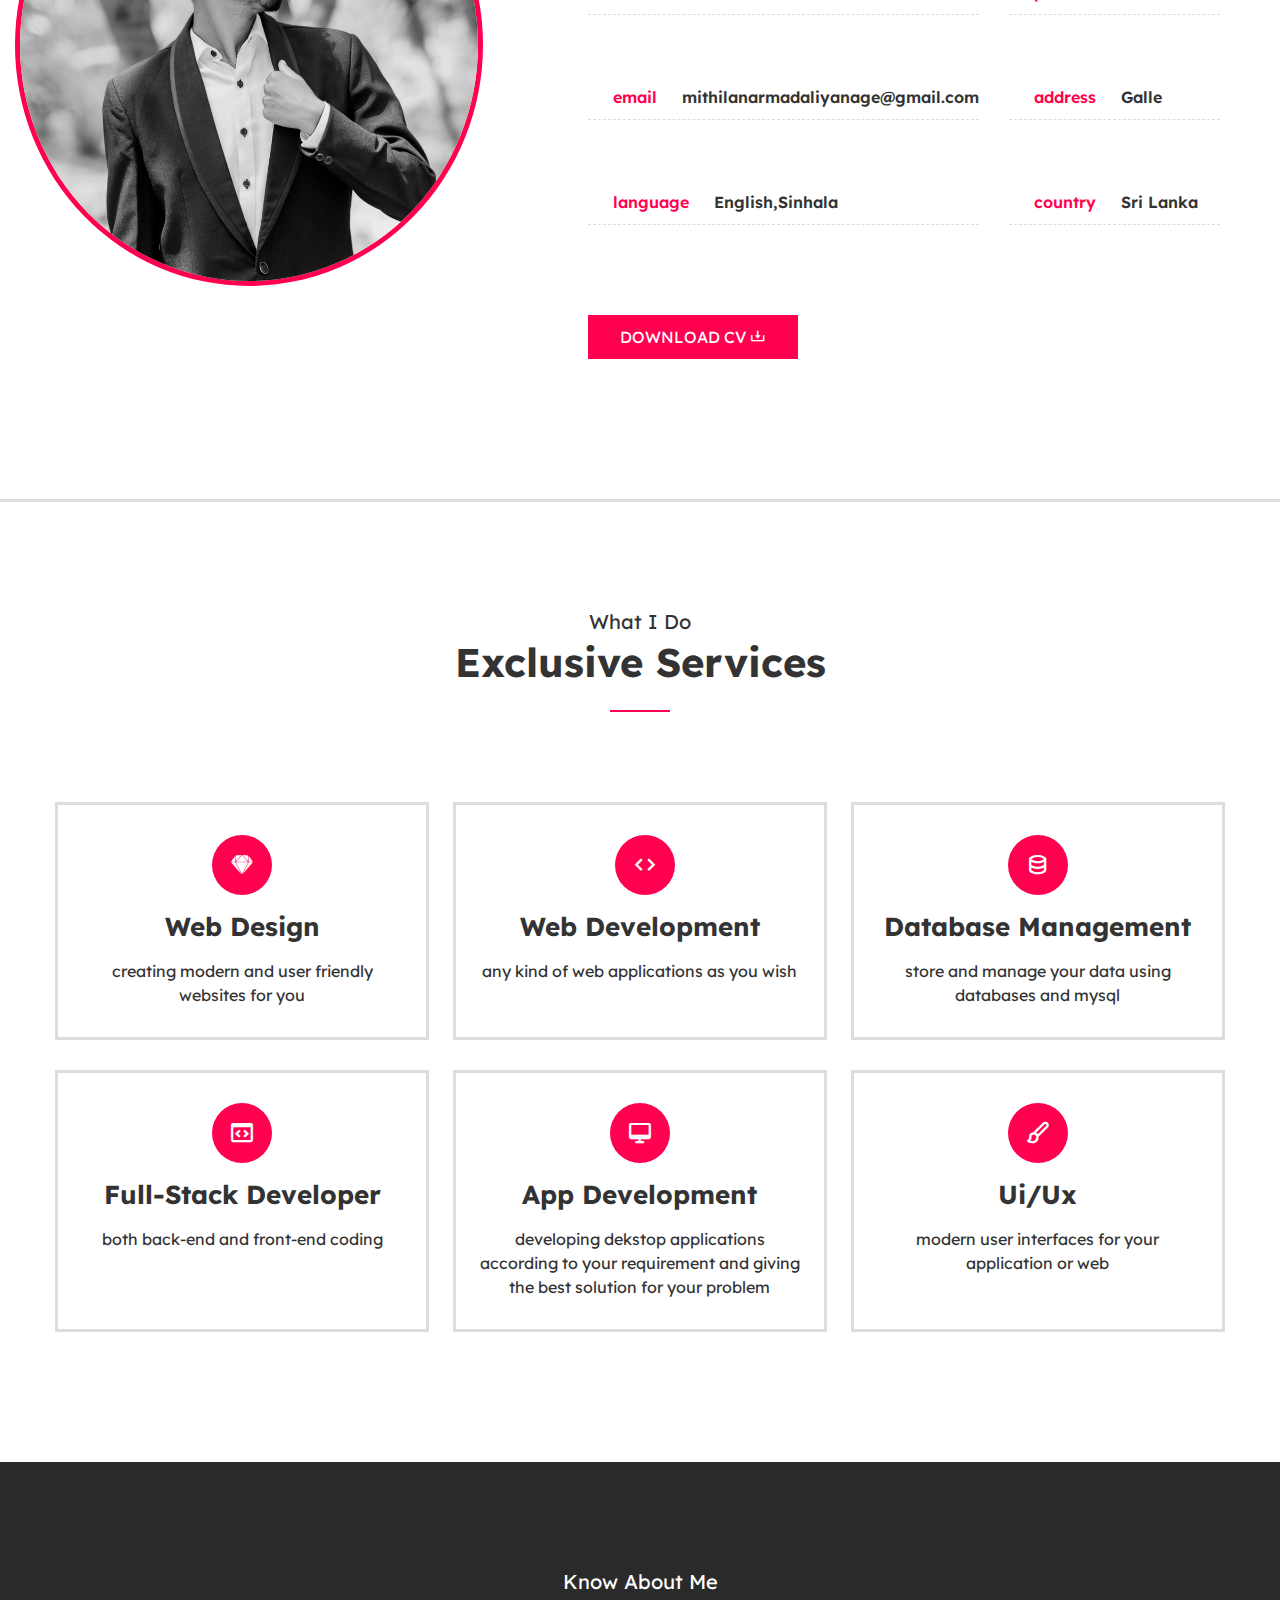
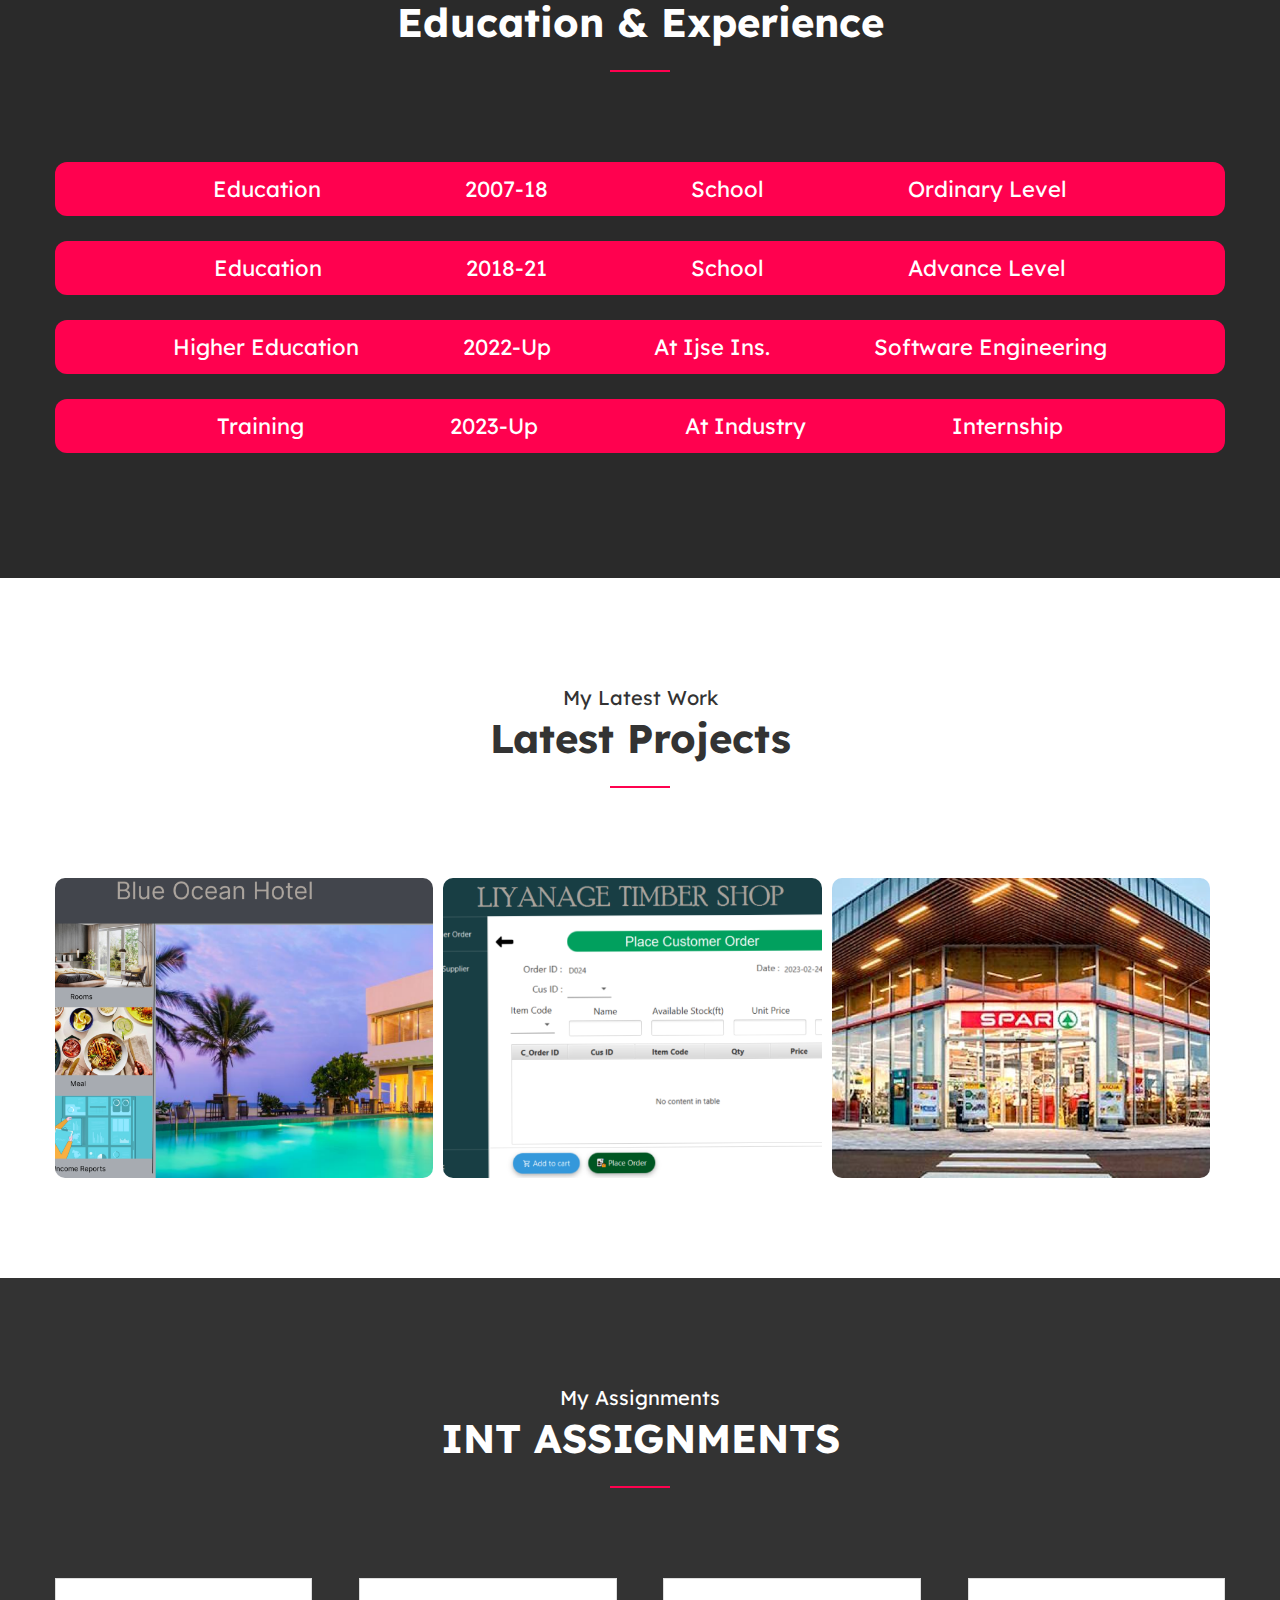
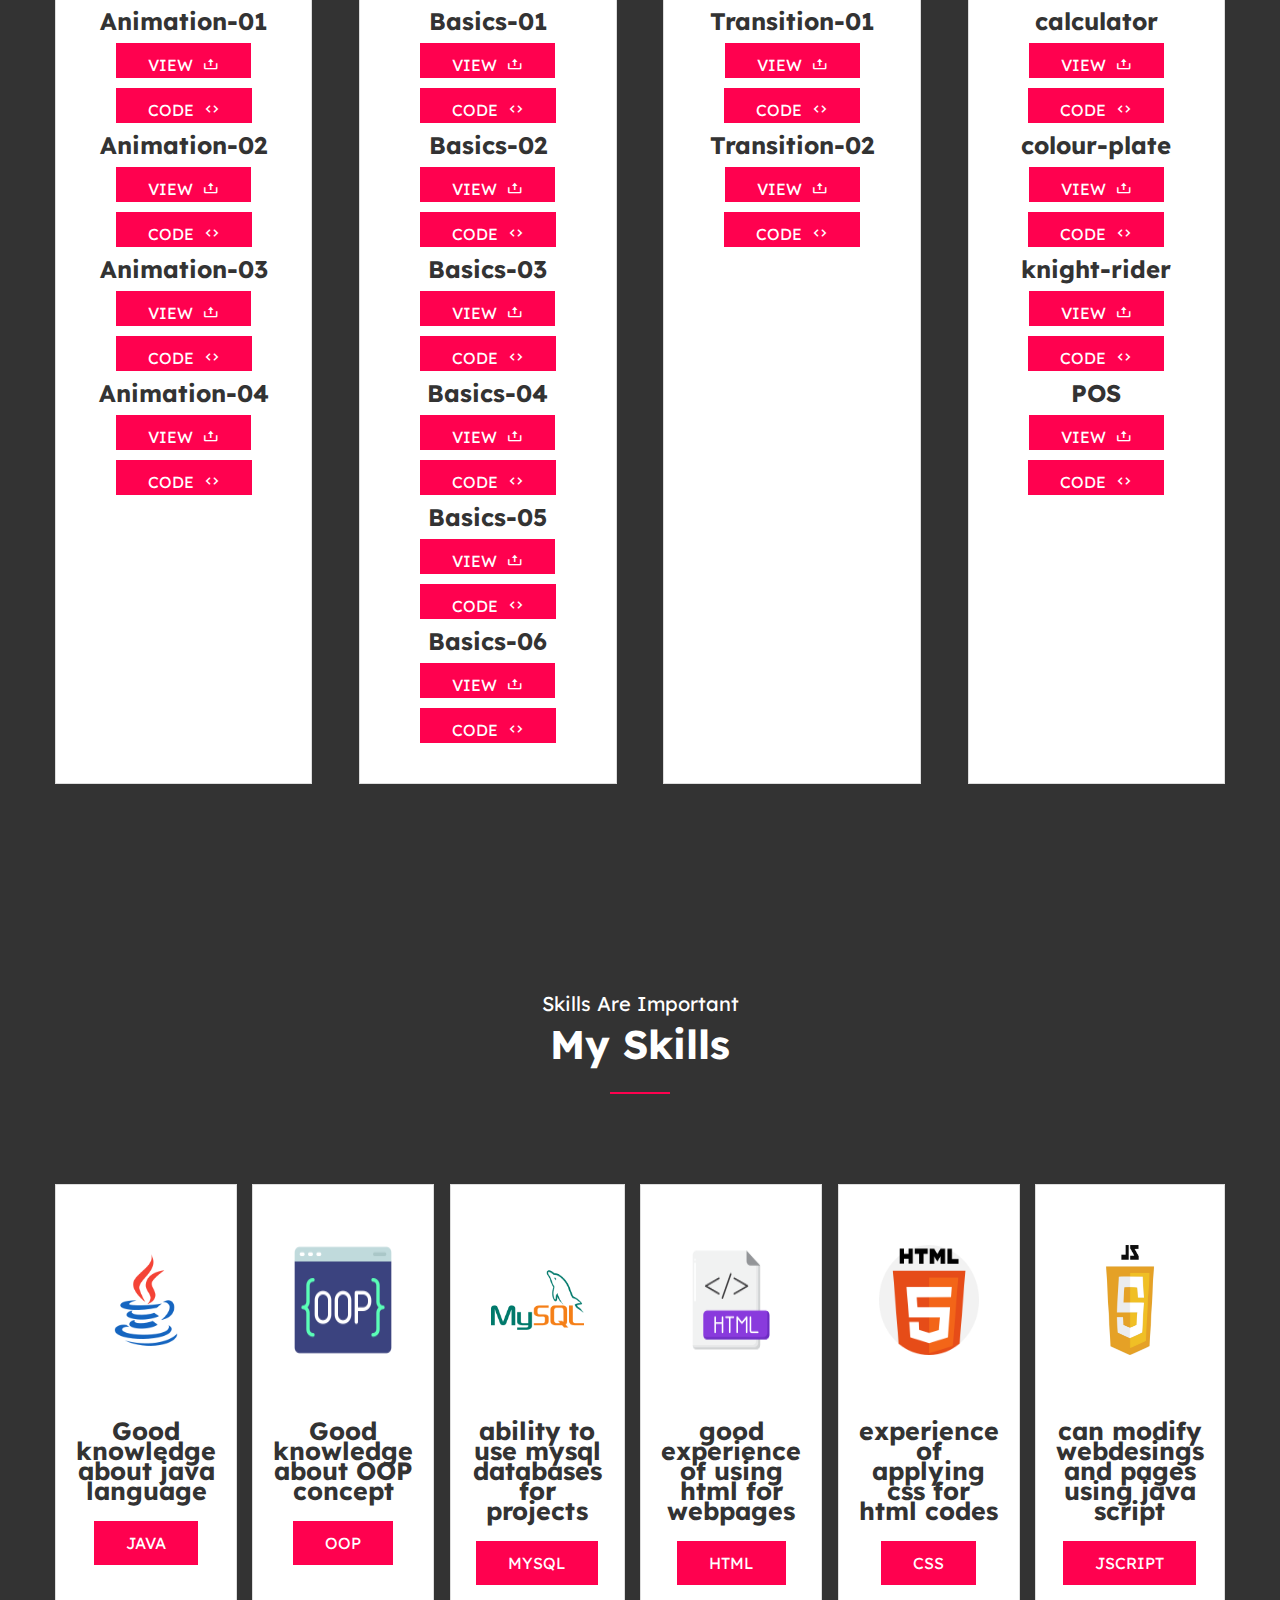
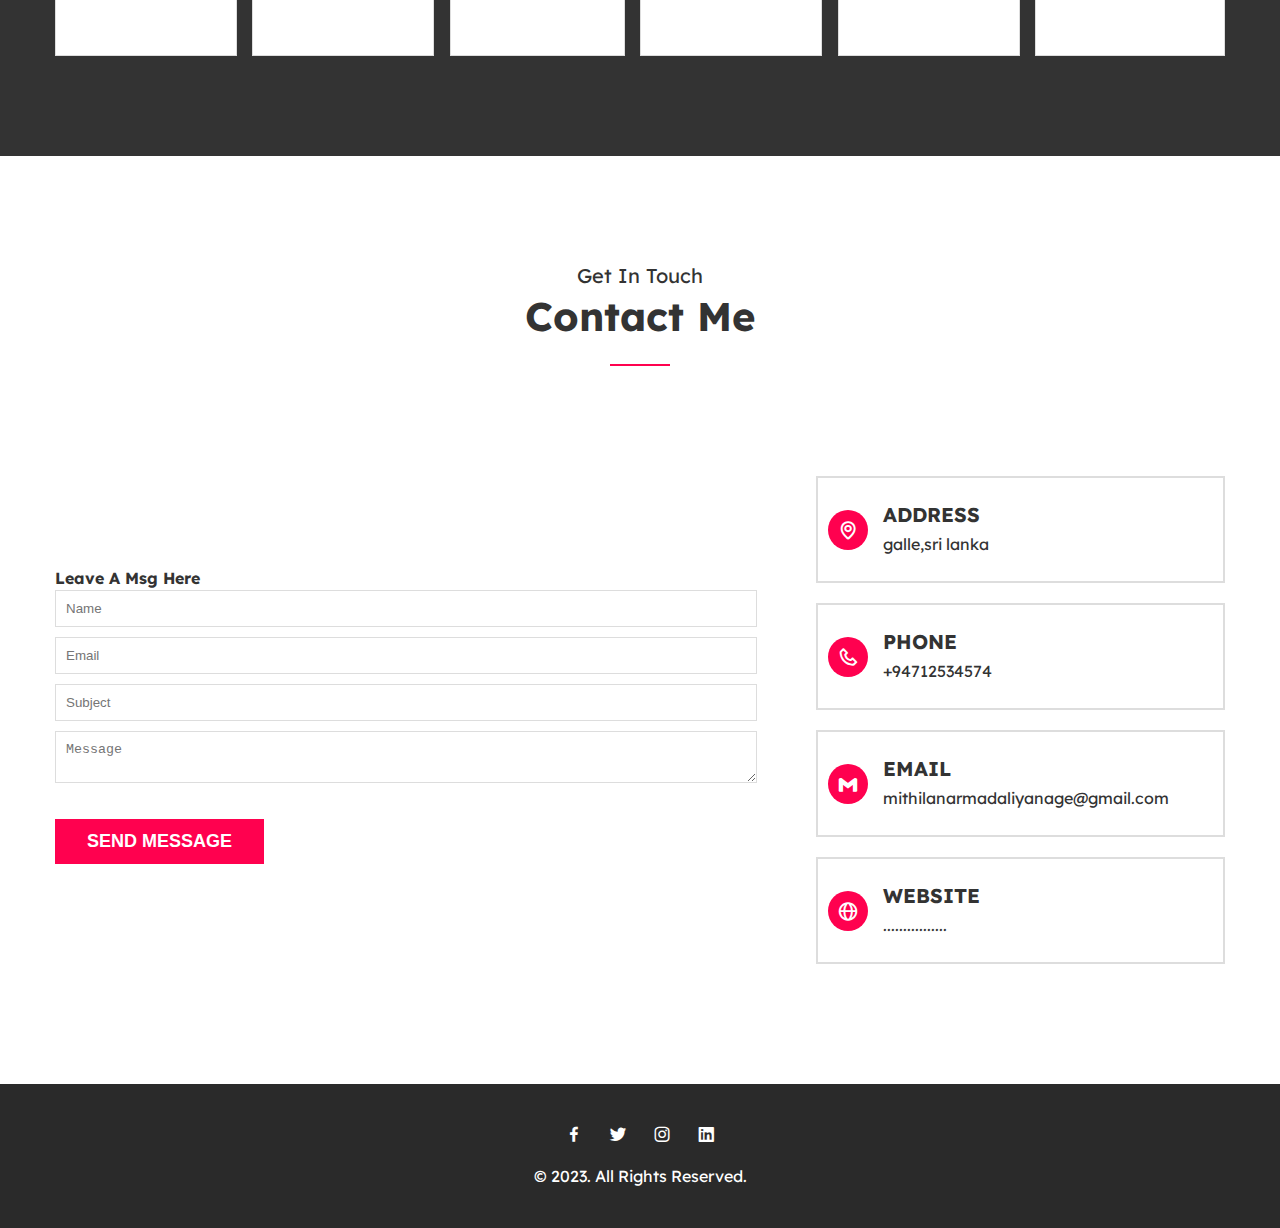
==== commit 625d5582: "another update" ====
--- a/index.html
+++ b/index.html
@@ -8,6 +8,7 @@
 
 </head>
 <body>
+
 
 <header class="header-area">
     <div class="container">
@@ -28,7 +29,6 @@
         </div>
     </div>
 </header>
-
 <section class="background-area" style="" id="home">
     <div class="container">
         <div class="background">
@@ -63,7 +63,7 @@
                 <h5>about me</h5>
                 <h2>Tell What you Want,
                     I will Create It</h2>
-                <p>Lorem ipsum dolor sit amet, consectetur adipisicing elit. Adipisci cum, deleniti, dolor ipsam maiores quaerat quia quibusdam, repellat repellendus reprehenderit repudiandae sed suscipit ut. Ducimus laudantium nam perspiciatis saepe vel?</p>
+                <p>As a full stack developer, I thrive in both front-end and back-end development. With a strong foundation in HTML, CSS, JavaScript, and server-side languages, I enjoy creating seamless and dynamic web applications. I am passionate about delivering high-quality solutions. Let's collaborate and bring your digital ideas to reality!</p>
                     <div class="about-info">
                      <ul>
                     <li><span>name</span>Mithila Narmada</li>
@@ -175,7 +175,7 @@
                 <div class="project-content">
                     <i class='bx bx-link-external' ></i>
                     <h4>Blue Ocean Hotel</h4>
-                    <p>hhhhhhhhhhhhhhhhh hhhhhhhhhhhhhhh hhhhhhhhhhhhhhhhh</p>
+                    <p>hotel management system using java</p>
                 </div>
             </div>
 
@@ -183,15 +183,15 @@
                 <div class="project-content">
                     <i class='bx bx-link-external' ></i>
                     <h4>Timber Shop</h4>
-                    <p>hhhhhhhhhhhhhhhhh hhhhhhhhhhhhhhh hhhhhhhhhhhhhhhhh</p>
+                    <p>this is my first sem final project and this one developed for timber shop using java and mvc model</p>
                 </div>
             </div>
 
             <div class="single-project" style="background-image:url('assests/img_2.png');">
                 <div class="project-content">
                     <i class='bx bx-link-external' ></i>
-                    <h4>Thogakade MVC</h4>
-                    <p>hhhhhhhhhhhhhhhhh hhhhhhhhhhhhhhh hhhhhhhhhhhhhhhhh</p>
+                    <h4>Thogakade</h4>
+                    <p>this one similar to pos system</p>
                 </div>
             </div>
         </div>
@@ -302,12 +302,12 @@
         <div class="contact">
             <div class="contact-form">
                 <h4>Leave A Msg Here</h4>
-                <form>
-                    <input type="text" placeholder="Name">
-                    <input type="email"  placeholder="Email" >
-                    <input type="text" placeholder="Subject">
-                    <textarea placeholder="Message"></textarea>
-                    <input type="submit" value="Send Message" class="btn">
+                <form onsubmit="sendEmail();reset(); return false;">
+                    <input type="text" placeholder="Name" id="name" required>
+                    <input type="email"  placeholder="Email" id="email" required>
+                    <input type="text" placeholder="Subject" id="subject">
+                    <textarea placeholder="Message" id="msg" required></textarea>
+                    <input type="submit" value="Send Message" class="btn" id="btn">
                 </form>
             </div>
             <div class="contact-info">
@@ -347,6 +347,7 @@
         <p>&copy; 2023. all rights reserved.</p>
     </div>
 </footer>
+<script src="https://smtpjs.com/v3/smtp.js"></script>
 <script src="https://code.jquery.com/jquery-3.7.0.min.js" integrity="sha256-2Pmvv0kuTBOenSvLm6bvfBSSHrUJ+3A7x6P5Ebd07/g=" crossorigin="anonymous"></script>
 <script src="main.js"></script>
 </body>
--- a/style.css
+++ b/style.css
@@ -753,11 +753,25 @@
         margin-right:20px;
         }
 
-
-
-
-}
-
-
-
-
+}
+
+.loader{
+  position: absolute;
+  left: 50%;
+  top: 50%;
+  transform: translate(-50%,-50%);
+}
+
+.loader span{
+  display: inline-block;
+  width:6px;
+  height: 15px;
+  animation: vrtcl .7s alternate infinite;
+  background:#000;
+}
+
+
+
+
+
+
